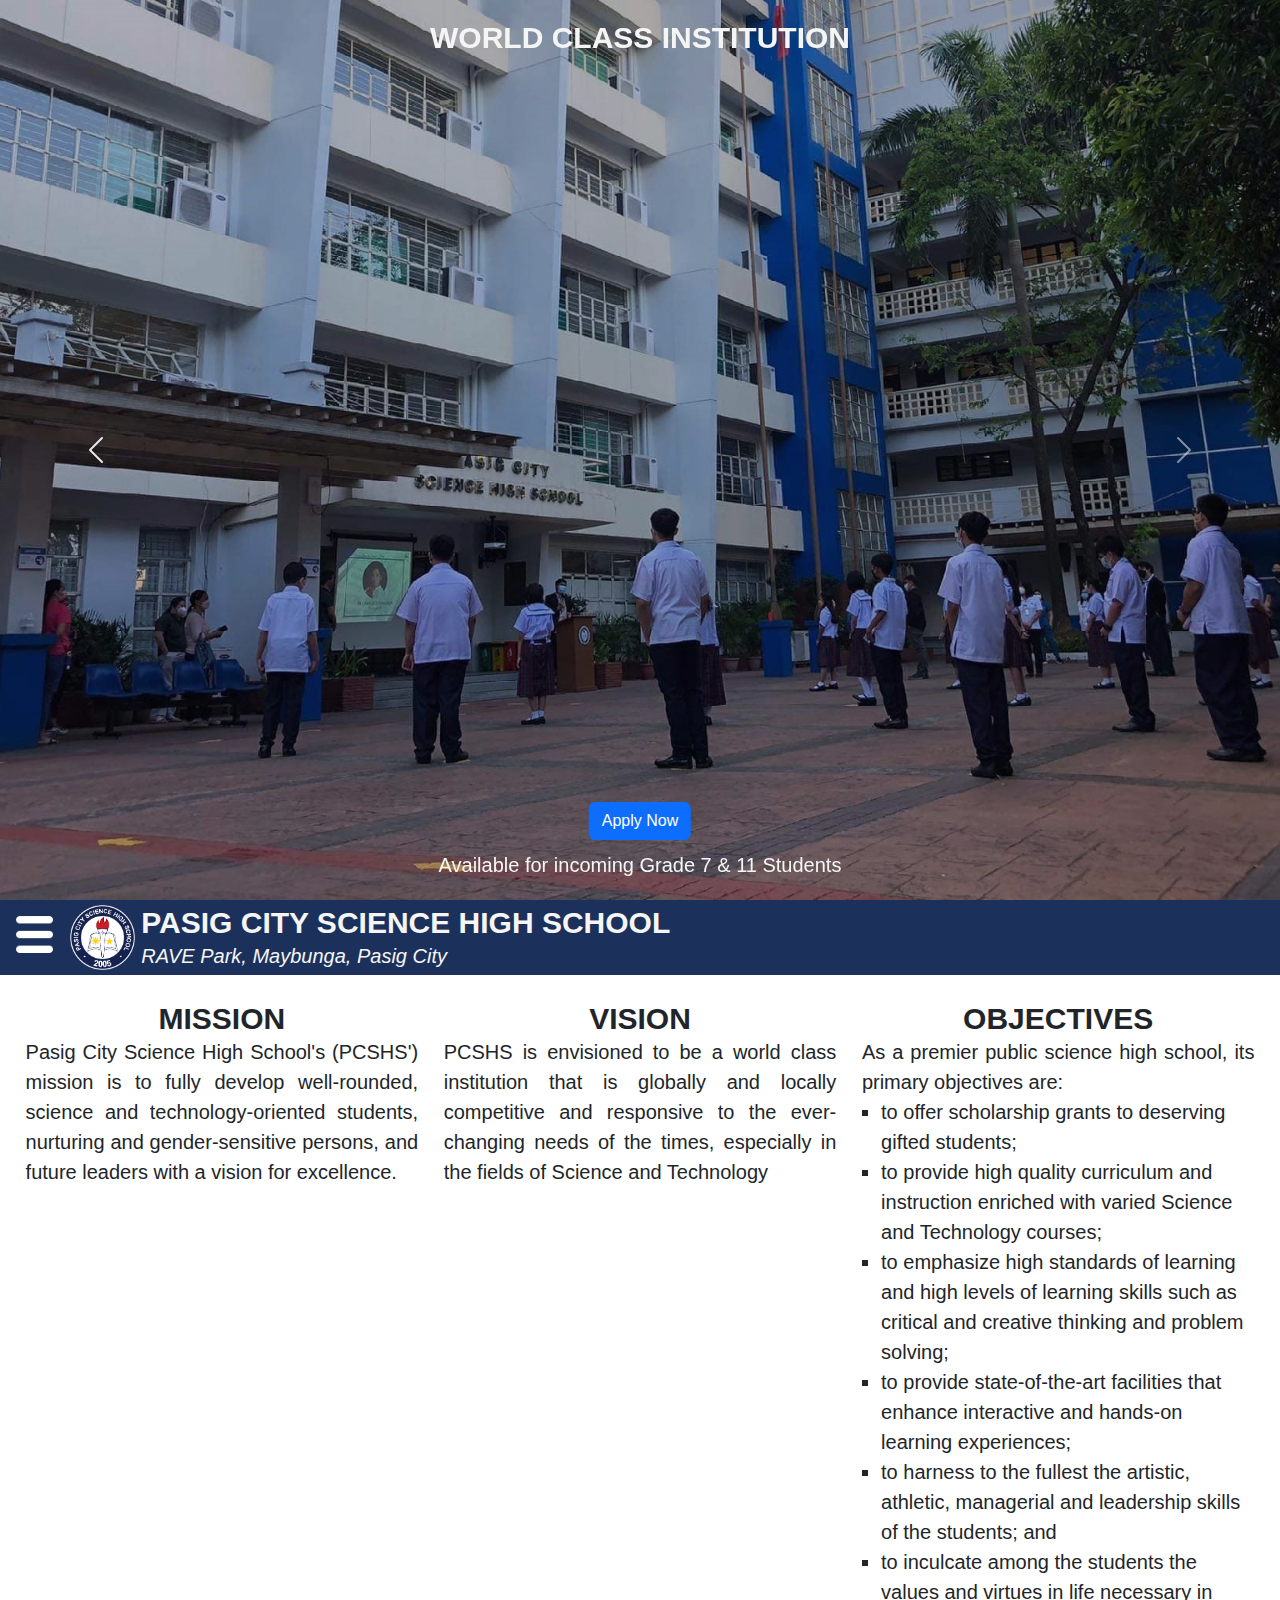
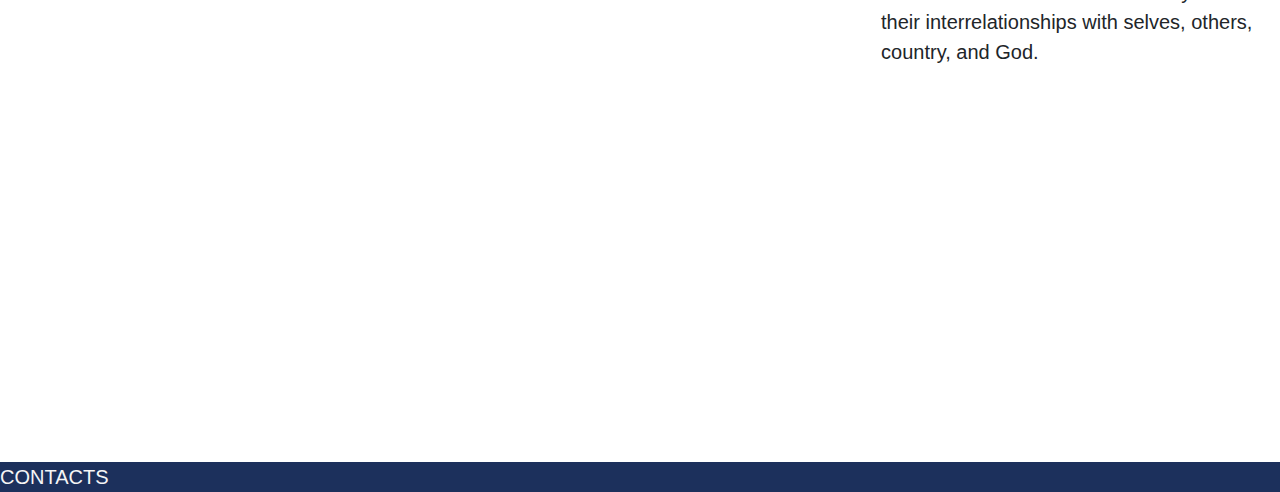
==== index.html @ ee16d83d "changed to fixed font size" ====
<!DOCTYPE html>
<html>

<head>
    <title>PCSHS Web</title>
    <link rel="icon" type="icon" href="images/logo_icon.ico">
</head>
<link rel="stylesheet" href="css/bootstrap.min.css">
<link rel="stylesheet" href="css/style.css">
<link rel="stylesheet" href="css/scrollbar.css">
<body>
    
    <!-- Bootstrap Carousel -->
    <div class="carousel-container">
        <div id="carouselExampleIndicators" class="carousel slide" data-bs-ride="carousel">
            <div class="carousel-inner">
                <div class="carousel-item active">
                    <img src="images/carousel-1.jpg" alt="...">
                </div>
                <div class="carousel-item">
                    <img src="images/carousel-2.jpg" alt="...">
                </div>
                <div class="carousel-item">
                    <img src="images/sample.jpg" alt="...">
                </div>
            </div>
            <button class="carousel-control-prev" type="button" data-bs-target="#carouselExampleIndicators"
                data-bs-slide="prev">
                <span class="carousel-control-prev-icon" aria-hidden="true"></span>
                <span class="visually-hidden">Previous</span>
            </button>
            <button class="carousel-control-next" type="button" data-bs-target="#carouselExampleIndicators"
                data-bs-slide="next">
                <span class="carousel-control-next-icon" aria-hidden="true"></span>
                <span class="visually-hidden">Next</span>
            </button>
        </div>
        <button class="btn btn-primary" id="apply">Apply Now</button>
        <p>
            Available for incoming Grade 7 & 11 Students
        </p>
        <h1>
            WORLD CLASS INSTITUTION
        </h1>
    </div>
    <nav>
        <header>
            <img class="menu" onclick="showItems()" src="images/menubar.png">
            </div>
                <div class="menuitems" id="menuitems" style="left: -10vw;">
                    <ol>
                        <li><a href="#home">HOME</a></li>
                        <li><a href="#mission">ABOUT US</a></li>
                        <li><a href="#library">E-LIBRARY</a></li>
                        <li><a href="#event">EVENTS</a></li>
                        <li><a href="#admission">ADMISSION</a></li>
                        <li><a href="#contact">CONTACT US</a></li>
                    </ol>
                </div>
            <a href=""><img class="logo" src="images/logo.png"></a>
            <div class="school-info">
                <h1>PASIG CITY SCIENCE HIGH SCHOOL</h1>
                <p>RAVE Park, Maybunga, Pasig City</p>
            </div>
        </header>
    </nav>
    <main id="home">
        <section id="mission">
            <div>
                <h1>MISSION</h1>
                <p>Pasig City Science High School's (PCSHS') mission is to fully develop well-rounded, science and technology-oriented students, nurturing and gender-sensitive persons, and future leaders with a vision for excellence.</p>
            </div>
            <div>
                <h1>VISION</h1>
                <p>PCSHS is envisioned to be a world class institution that is globally and locally competitive and responsive to the ever-changing needs of the times, especially in the fields of Science and Technology</p>
            </div>
            <div>
                <h1>OBJECTIVES</h1>
                <p>As a premier public science high school, its primary objectives are:</p>
                <ol>
                    <li>to offer scholarship grants to deserving gifted students;</li>
                    <li>to provide high quality curriculum and instruction enriched with varied Science and Technology courses;</li>
                    <li>to emphasize high standards of learning and high levels of learning skills such as critical and creative thinking and problem solving;</li>
                    <li>to provide state-of-the-art facilities that enhance interactive and hands-on learning experiences;</li>
                    <li>to harness to the fullest the artistic, athletic, managerial and leadership skills of the students; and</li>
                    <li>to inculcate among the students the values and virtues in life necessary in their interrelationships with selves, others, country, and God.</li>
                </ol>
            </div>
        </section>
        <section id="library">
            <p></p><br><br><br><br><br><br><br><br><br><br><br><br><br>
        </section>
        <section id="event">

        </section>
        <section id="admission">

        </section>
    </main>
    <footer id="contact">
        CONTACTS
    </footer>
</body>
<script src="js/bootstrap.bundle.min.js"></script>
<script>
    menuitems = document.getElementById("menuitems");
    var menuhide = true;
    function showItems() {
        menuhide = !menuhide;
        if (menuhide) menuitems.style = "left: -10vw;";
        else menuitems.style = "left: 0;";
    }
</script>

</html>
---- css/style.css ----
body {
    position: relative;
    margin: 0;
    padding: 0;
    padding-bottom: 10px;
    font-family: Verdana, Geneva, Tahoma, sans-serif;
    background-color: white;
    font-size: 20px;
}
h1 {
    margin: 0;
    padding: 0;
    font-size: 30px;
    font-weight: bold;
}
p {
    margin: 0;
    padding: 0;
}
ol{
    margin: 0;
    padding: 0;
}
li {
    margin: 0;
    padding: 0;
}
a {
    text-decoration: none;
    color: inherit;
}
.btn {

}
nav {
    position: sticky;
    top: 0;
}
header {
    background-color: #1C305C;
    height: 75px;
    width: 100%;
    padding: 5px;
    display: flex;
    flex-direction: row;
    position: relative;
    z-index: 99;
    align-items: flex-start;
    justify-content: flex-start;
}
header a { height: 100%; }
.logo {
    object-fit: cover;
    aspect-ratio: 1/1;
    height: 100%;
    margin-left: 0.5vw;
}
.school-info{
    display: flex;
    flex-direction: column;
    align-items: flex-start;
    justify-content: center;
    height: 100%;
    margin-left: 0.5vw;
}.school-info h1 {
    color: whitesmoke;
    font-size: 30px;
    font-weight: bold;
} 
.school-info p{
    color: whitesmoke;
    font-size: 20px;
    font-style: italic;
} 

.menu {
    aspect-ratio: 1/1;
    height: 90%;
    object-fit: cover;
    cursor: pointer;
}
.menuitems {
    position: absolute;
    top: 100%;
    width: 10vw;
    background-color: rgb(245, 222, 179);
    transition: all ease-out 0.5s;
}
.menuitems ol {
    text-align: center;
    border: solid 1px rgba(0,0,0,0.1);
}
.menuitems ol li {
    font-size: 1vw;
    list-style-type: none;
}
.menuitems ol li a:hover {
    background-color: rgba(255, 255, 255, 0.5);
}
.menuitems ol li a {
    display: inline-block;
    padding: 1vw;
    width: 100%;
    box-sizing: border-box;
    transition: all 0.25s ease-in-out;
}
.menuitems li + li {
    border-top: solid 1px black;
}
.carousel, .carousel-inner, .carousel-item {
    width: 100%;
    height: 100vh;
}
.carousel-item img {
    object-fit: cover;
    object-position: center;
    height: 100%;
    width: 100%;
}
.carousel-container {
    background-color: rgba(0, 0, 0, 0.95);
    position: relative;
}
#apply {
    position: absolute;
    bottom: 60px;
    left: 50%;
    transform: translateX(-50%);
}
.carousel-container p {
    position: absolute;
    bottom: 20px;
    color: whitesmoke;
    text-align: center;
    width: 100%;
}
.carousel-container H1 {
    position: absolute;
    top: 20px;
    color: whitesmoke;
    text-align: center;
    width: 100%;
}
.carousel-container img {
    opacity: 0.75;
}
#mission {
    display: flex;
    flex-direction: row;
    gap: 2vw;
    padding: 2vw;
}
#mission div {
    min-width: 0;
    flex: 1;
}
#mission p {
    text-align: justify;
    word-wrap: break-word;
}
#mission h1 {
    text-align: center;
    font-weight: bold;
}
#mission li {
    list-style: square;
    word-wrap: break-word;
    margin-left: 1.5vw;
}

#library, #event, #admission {
    text-align: center;
}

footer {
    position: absolute;
    bottom: 0;
    background-color: #1C305C;
    width: 100%;
    color: whitesmoke;
}
/* section {
    border: solid 1px black;
} */
---- css/scrollbar.css ----
/* COPIED FROM STACKOVERFLOW */
/* MODIFIED COLORS TO FIT DESIGN */

/* width */
::-webkit-scrollbar {
    width: 5px;
}

/* Track */
::-webkit-scrollbar-track {
    background: white;
}

/* Handle */
::-webkit-scrollbar-thumb {
    background: #333;
    border-radius: 3px;
}

/* Handle on hover */
::-webkit-scrollbar-thumb:hover {
    background: #222;
}
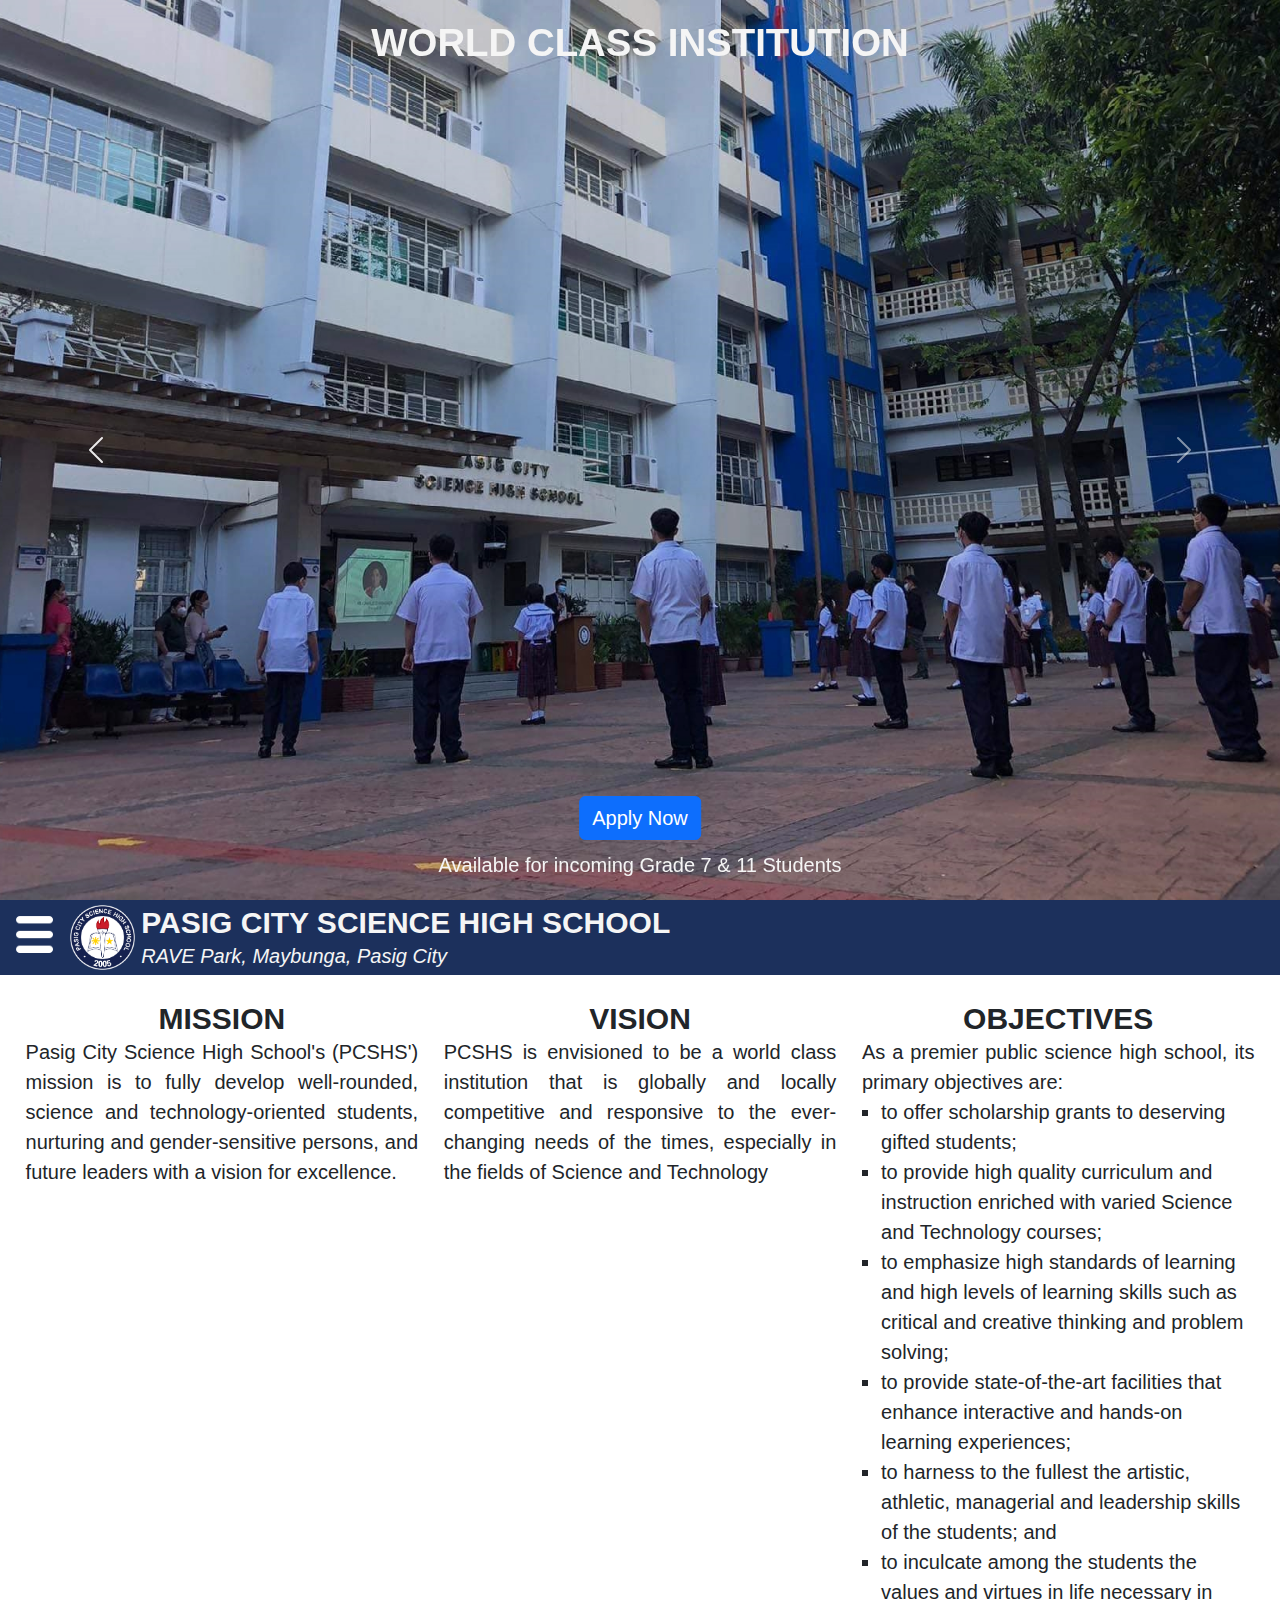
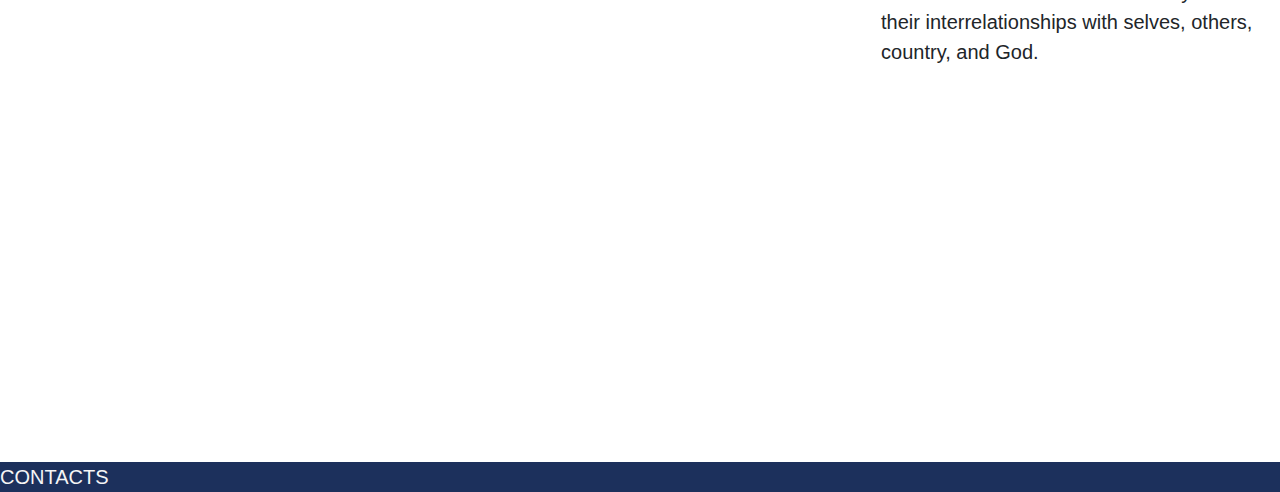
==== commit be18ff9c: "carousel changes" ====
--- a/index.html
+++ b/index.html
@@ -12,7 +12,7 @@
     
     <!-- Bootstrap Carousel -->
     <div class="carousel-container">
-        <div id="carouselExampleIndicators" class="carousel slide" data-bs-ride="carousel">
+        <div id="carouselExampleIndicators" class="carousel slide carousel-fade" data-bs-ride="carousel">
             <div class="carousel-inner">
                 <div class="carousel-item active">
                     <img src="images/carousel-1.jpg" alt="...">
@@ -47,7 +47,7 @@
         <header>
             <img class="menu" onclick="showItems()" src="images/menubar.png">
             </div>
-                <div class="menuitems" id="menuitems" style="left: -10vw;">
+                <div class="menuitems" id="menuitems" style="left: -192px;">
                     <ol>
                         <li><a href="#home">HOME</a></li>
                         <li><a href="#mission">ABOUT US</a></li>
@@ -107,7 +107,7 @@
     var menuhide = true;
     function showItems() {
         menuhide = !menuhide;
-        if (menuhide) menuitems.style = "left: -10vw;";
+        if (menuhide) menuitems.style = "left: -192px;";
         else menuitems.style = "left: 0;";
     }
 </script>
--- a/css/style.css
+++ b/css/style.css
@@ -1,4 +1,3 @@
-
 body {
     position: relative;
     margin: 0;
@@ -31,7 +30,7 @@
     color: inherit;
 }
 .btn {
-
+    font-size: 20px;
 }
 nav {
     position: sticky;
@@ -83,7 +82,7 @@
 .menuitems {
     position: absolute;
     top: 100%;
-    width: 10vw;
+    width: 192px;
     background-color: rgb(245, 222, 179);
     transition: all ease-out 0.5s;
 }
@@ -91,14 +90,14 @@
     text-align: center;
     border: solid 1px rgba(0,0,0,0.1);
 }
-.menuitems ol li {
-    font-size: 1vw;
+.menuitems li {
+    font-size: 20px;
     list-style-type: none;
 }
-.menuitems ol li a:hover {
+.menuitems a:hover {
     background-color: rgba(255, 255, 255, 0.5);
 }
-.menuitems ol li a {
+.menuitems a {
     display: inline-block;
     padding: 1vw;
     width: 100%;
@@ -112,6 +111,9 @@
     width: 100%;
     height: 100vh;
 }
+.carousel-inner {
+    opacity: 0.9;
+}
 .carousel-item img {
     object-fit: cover;
     object-position: center;
@@ -122,11 +124,12 @@
     background-color: rgba(0, 0, 0, 0.95);
     position: relative;
 }
-#apply {
+#apply { /* BUTTON */
     position: absolute;
     bottom: 60px;
     left: 50%;
     transform: translateX(-50%);
+    z-index: 5
 }
 .carousel-container p {
     position: absolute;
@@ -134,6 +137,7 @@
     color: whitesmoke;
     text-align: center;
     width: 100%;
+    z-index: 5;
 }
 .carousel-container H1 {
     position: absolute;
@@ -141,9 +145,9 @@
     color: whitesmoke;
     text-align: center;
     width: 100%;
-}
-.carousel-container img {
-    opacity: 0.75;
+    z-index: 5;
+    font-size: max(30px, 3vw);
+    
 }
 #mission {
     display: flex;
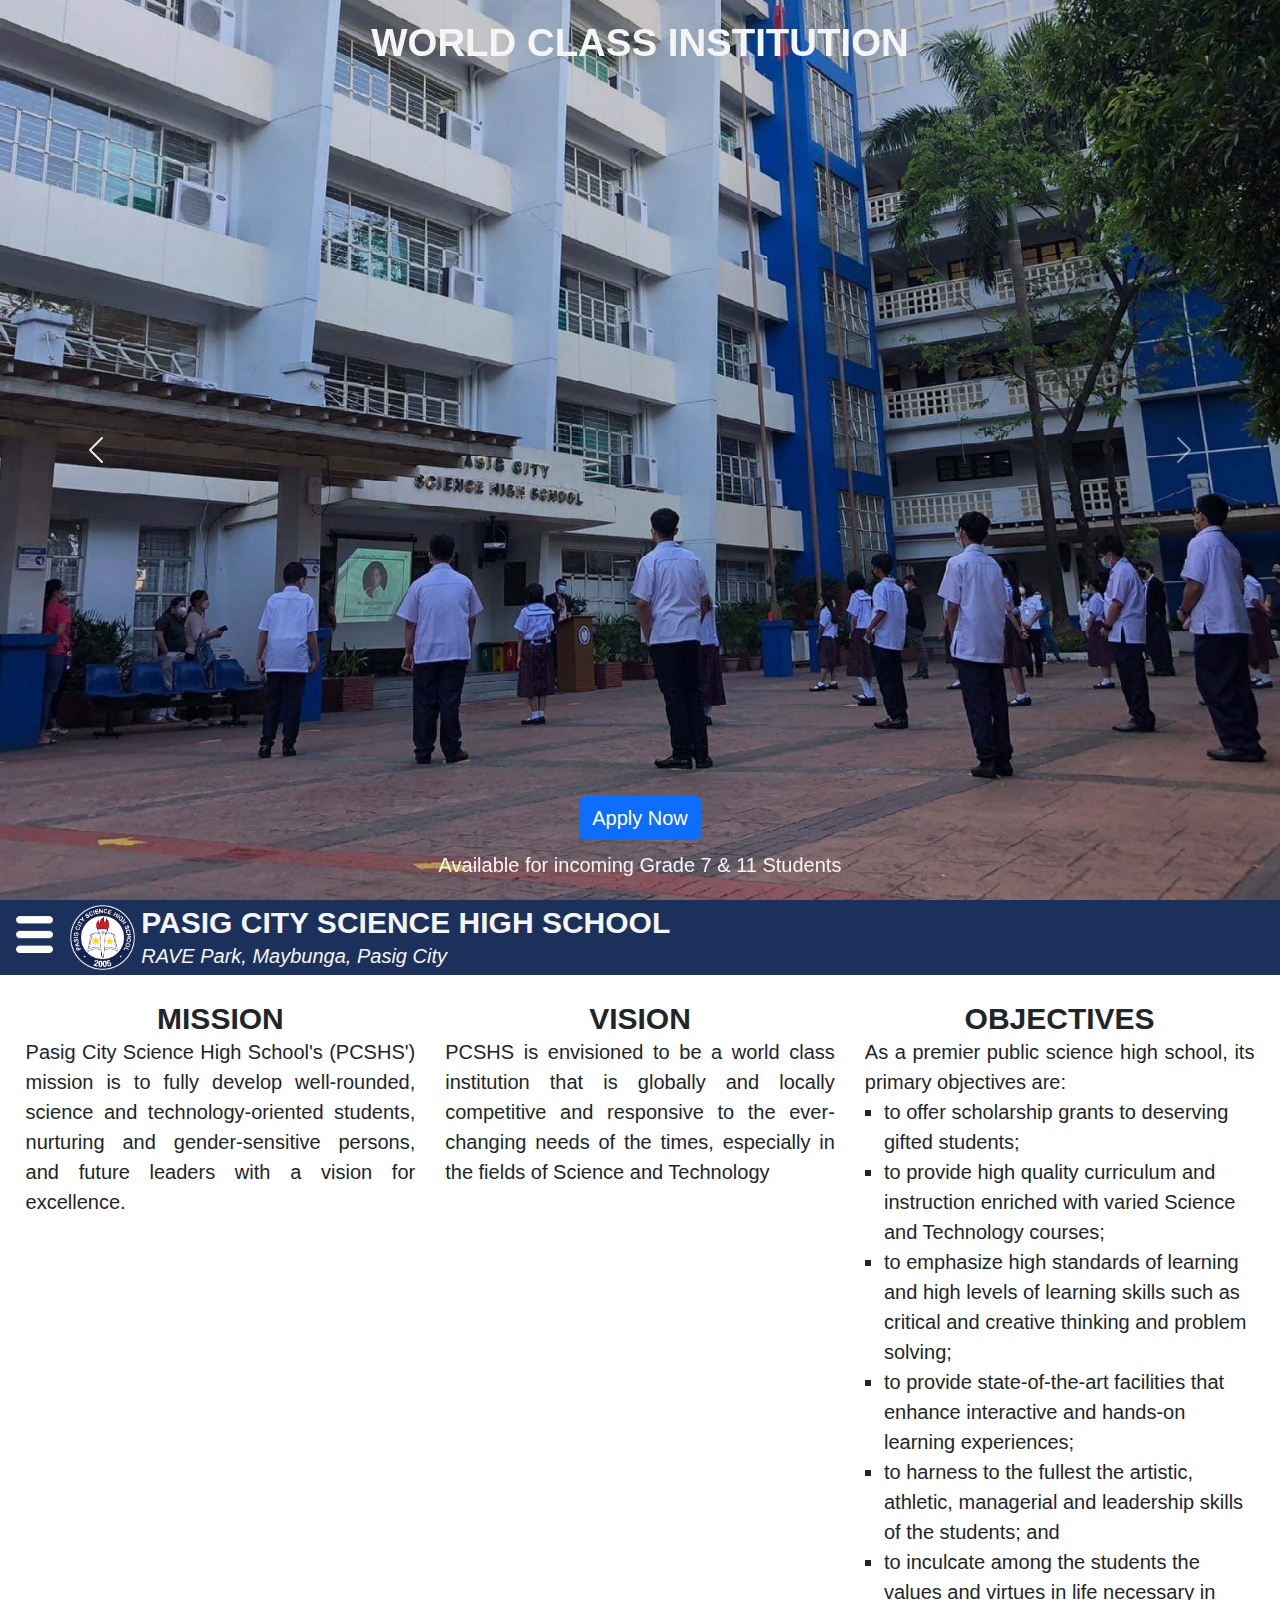
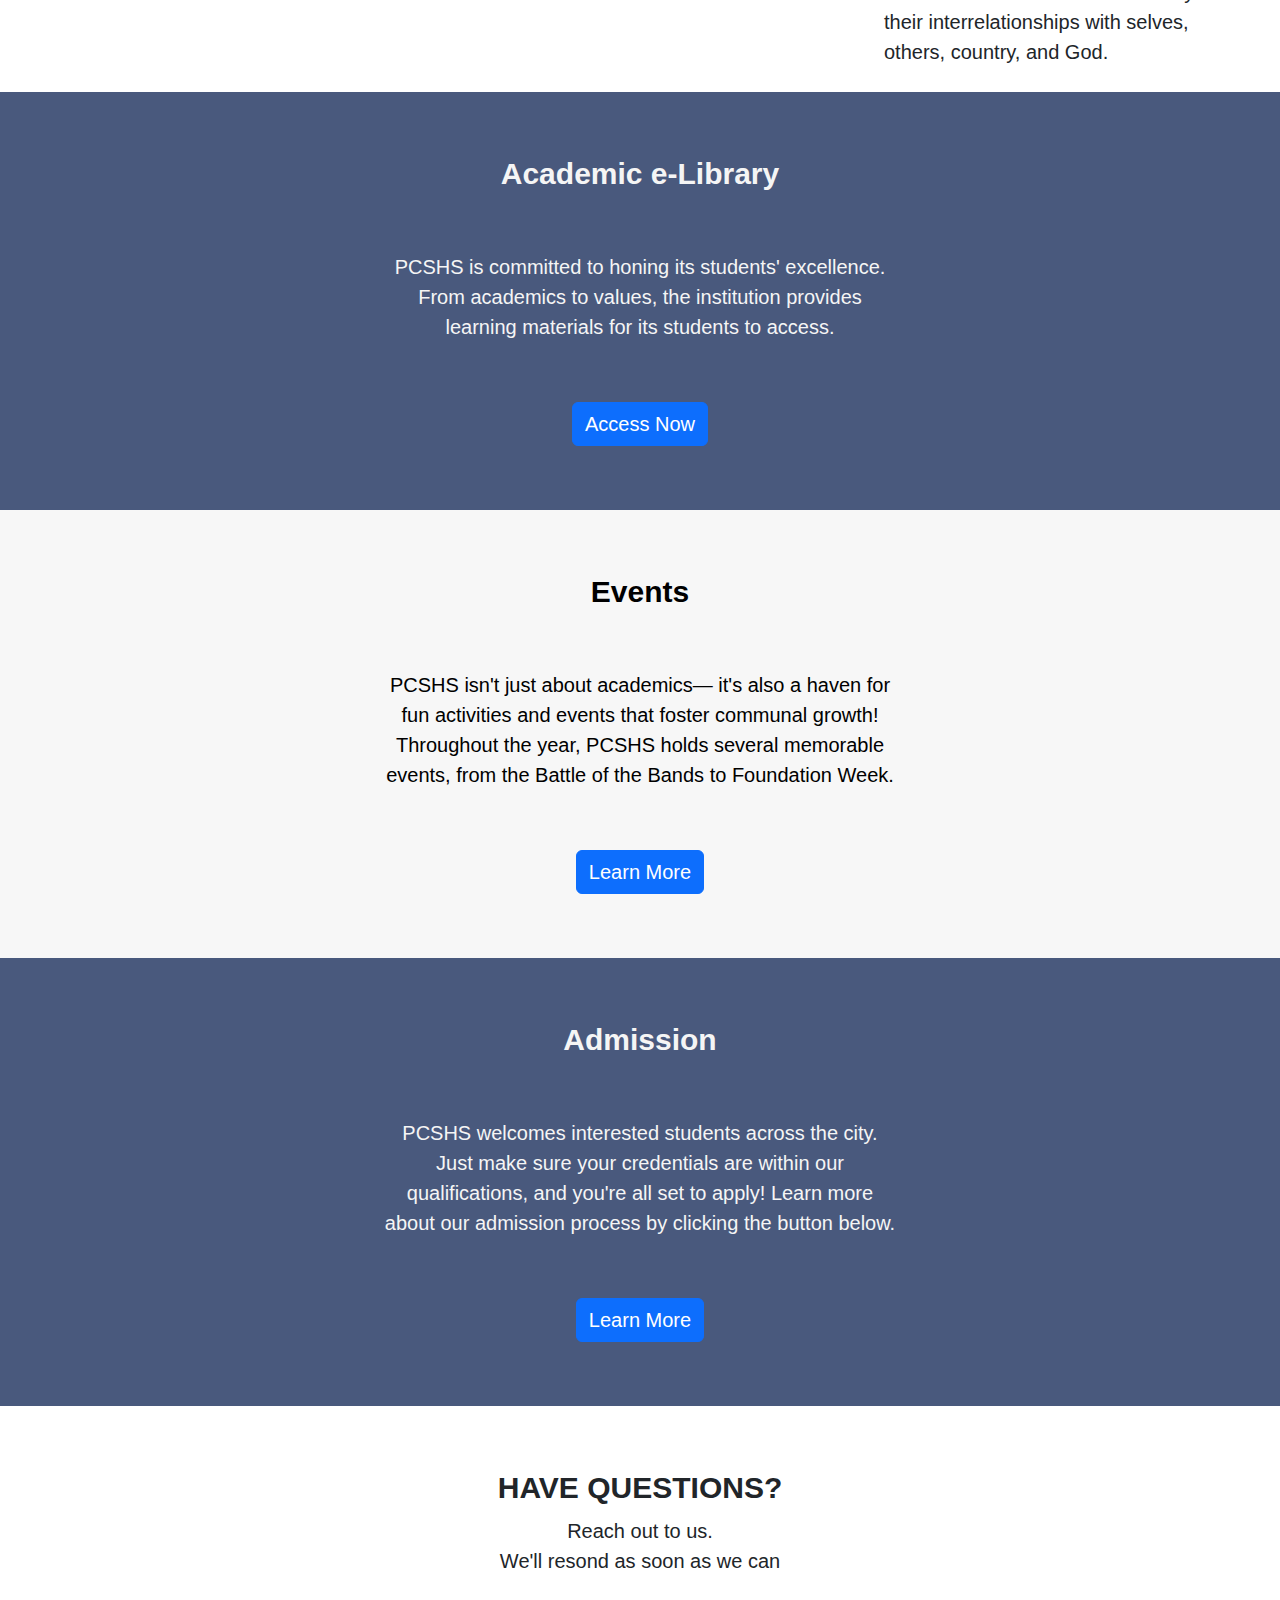
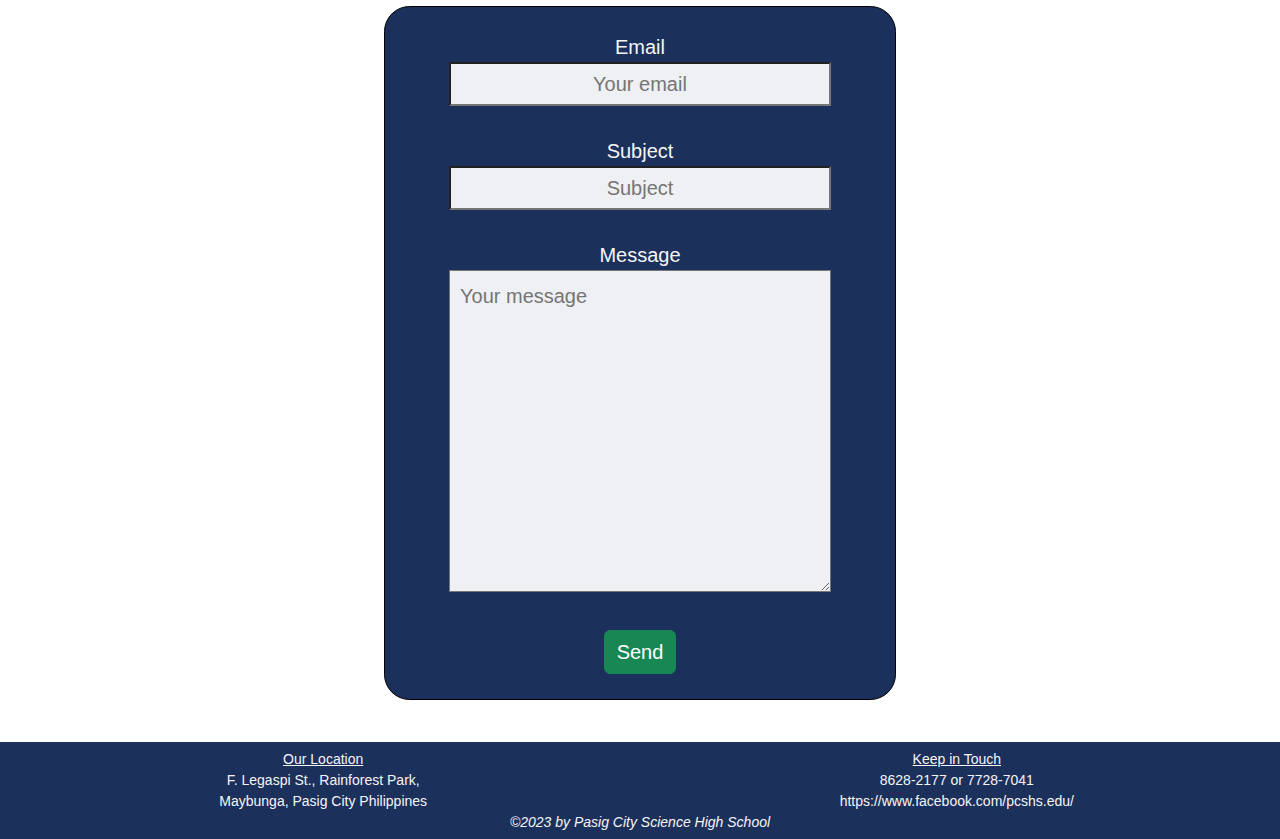
==== commit 72d207f5: "homepage partially done" ====
--- a/index.html
+++ b/index.html
@@ -62,43 +62,115 @@
                 <h1>PASIG CITY SCIENCE HIGH SCHOOL</h1>
                 <p>RAVE Park, Maybunga, Pasig City</p>
             </div>
+            <div>
+                <p>
+                    
+                </p>
+            </div>
         </header>
     </nav>
     <main id="home">
         <section id="mission">
-            <div>
-                <h1>MISSION</h1>
-                <p>Pasig City Science High School's (PCSHS') mission is to fully develop well-rounded, science and technology-oriented students, nurturing and gender-sensitive persons, and future leaders with a vision for excellence.</p>
-            </div>
-            <div>
-                <h1>VISION</h1>
-                <p>PCSHS is envisioned to be a world class institution that is globally and locally competitive and responsive to the ever-changing needs of the times, especially in the fields of Science and Technology</p>
-            </div>
-            <div>
-                <h1>OBJECTIVES</h1>
-                <p>As a premier public science high school, its primary objectives are:</p>
-                <ol>
-                    <li>to offer scholarship grants to deserving gifted students;</li>
-                    <li>to provide high quality curriculum and instruction enriched with varied Science and Technology courses;</li>
-                    <li>to emphasize high standards of learning and high levels of learning skills such as critical and creative thinking and problem solving;</li>
-                    <li>to provide state-of-the-art facilities that enhance interactive and hands-on learning experiences;</li>
-                    <li>to harness to the fullest the artistic, athletic, managerial and leadership skills of the students; and</li>
-                    <li>to inculcate among the students the values and virtues in life necessary in their interrelationships with selves, others, country, and God.</li>
-                </ol>
+            <div id="mission-info">
+                <div>
+                    <h1>MISSION</h1>
+                    <p>Pasig City Science High School's (PCSHS') mission is to fully develop well-rounded, science and technology-oriented students, nurturing and gender-sensitive persons, and future leaders with a vision for excellence.</p>
+                </div>
+                <div>
+                    <h1>VISION</h1>
+                    <p>PCSHS is envisioned to be a world class institution that is globally and locally competitive and responsive to the ever-changing needs of the times, especially in the fields of Science and Technology</p>
+                </div>
+                <div>
+                    <h1>OBJECTIVES</h1>
+                    <p>As a premier public science high school, its primary objectives are:</p>
+                    <ol>
+                        <li>to offer scholarship grants to deserving gifted students;</li>
+                        <li>to provide high quality curriculum and instruction enriched with varied Science and Technology courses;</li>
+                        <li>to emphasize high standards of learning and high levels of learning skills such as critical and creative thinking and problem solving;</li>
+                        <li>to provide state-of-the-art facilities that enhance interactive and hands-on learning experiences;</li>
+                        <li>to harness to the fullest the artistic, athletic, managerial and leadership skills of the students; and</li>
+                        <li>to inculcate among the students the values and virtues in life necessary in their interrelationships with selves, others, country, and God.</li>
+                    </ol>
+                </div>
             </div>
         </section>
         <section id="library">
-            <p></p><br><br><br><br><br><br><br><br><br><br><br><br><br>
+            <div>
+                <h1>
+                    Academic e-Library
+                </h1>
+                <br><br>
+                <p>
+                    PCSHS is committed to honing its students' excellence. From academics to values, the institution provides learning materials for its students to access.
+                </p>
+                <br><br>
+                <a><button class="btn btn-primary">Access Now</button></a>
+            </div>
         </section>
         <section id="event">
-
+            <div>
+                <h1>
+                    Events
+                </h1>
+                <br><br>
+                <p>
+                    PCSHS isn't just about academics— it's also a haven for fun activities and events that foster communal growth! Throughout the year, PCSHS holds several memorable events, from the Battle of the Bands to Foundation Week.
+                </p>
+                <br><br>
+                <a><button class="btn btn-primary">Learn More</button></a>
+            </div>
         </section>
         <section id="admission">
-
+            <div>
+                <h1>
+                    Admission
+                </h1>
+                <br><br>
+                <p>
+                    PCSHS welcomes interested students across the city. Just make sure your credentials are within our qualifications, and you're all set to apply! Learn more about our admission process by clicking the button below.
+                </p>
+                <br><br>
+                <a><button class="btn btn-primary">Learn More</button></a>
+            </div>
+        </section>
+        <section id="contact">
+            <div>
+                <h1 style="margin-bottom: 10px;">
+                    HAVE QUESTIONS?
+                </h1>
+                <p>
+                    Reach out to us.<br>We'll resond as soon as we can
+                </p>
+                <br>
+                <form>
+                    <label for="email">Email</label><br>
+                    <input type="text" name="email" id="email" placeholder="Your email"><br><br>
+                    <label for="subject">Subject</label><br>
+                    <input type="text" name="subject" id="subject" placeholder="Subject"><br><br>
+                    <label for="message">Message</label><br>
+                    <textarea name="message" placeholder="Your message" rows="10"></textarea><br><br>
+                    <button class="btn btn-success">Send</button>
+                </form>
+            </div>
         </section>
     </main>
-    <footer id="contact">
-        CONTACTS
+    <footer>
+        <div>
+            <p>
+                <u>Our Location</u><br>
+                F. Legaspi St., Rainforest Park,<br>Maybunga, Pasig City Philippines
+            </p>
+        </div>
+        <div>
+            <p>
+                <u>Keep in Touch</u><br>
+                8628-2177 or 7728-7041<br>
+                https://www.facebook.com/pcshs.edu/
+            </p>
+        </div>
+        <div>
+            <p><i>©2023 by Pasig City Science High School</i></p>
+        </div>
     </footer>
 </body>
 <script src="js/bootstrap.bundle.min.js"></script>
--- a/css/style.css
+++ b/css/style.css
@@ -2,7 +2,7 @@
     position: relative;
     margin: 0;
     padding: 0;
-    padding-bottom: 10px;
+    padding-bottom: 75px;
     font-family: Verdana, Geneva, Tahoma, sans-serif;
     background-color: white;
     font-size: 20px;
@@ -44,9 +44,7 @@
     display: flex;
     flex-direction: row;
     position: relative;
-    z-index: 99;
-    align-items: flex-start;
-    justify-content: flex-start;
+    z-index: 99; /* Stay on top */
 }
 header a { height: 100%; }
 .logo {
@@ -150,39 +148,124 @@
     
 }
 #mission {
+    background-image: url(../images/logo.png);
+    background-size: contain;
+    background-position: center;
+    background-attachment: fixed;
+    background-repeat: no-repeat;
+}
+#mission-info {
     display: flex;
     flex-direction: row;
-    gap: 2vw;
+    gap: 30px;
     padding: 2vw;
-}
-#mission div {
+    background-color: rgba(255,255,255,0.92);
+}
+#mission-info div {
     min-width: 0;
     flex: 1;
 }
-#mission p {
+#mission-info p {
     text-align: justify;
     word-wrap: break-word;
 }
-#mission h1 {
+#mission-info h1 {
     text-align: center;
     font-weight: bold;
 }
-#mission li {
+#mission-info li {
     list-style: square;
     word-wrap: break-word;
     margin-left: 1.5vw;
 }
 
+#library {
+    background-image: url(../images/library.jpg);
+}
+#event {
+    background-image: url(../images/event.jpg);
+}
+#admission {
+    background-image: url(../images/admission.jpg);
+}
 #library, #event, #admission {
     text-align: center;
+    color: whitesmoke;
+    /* margin-bottom: 20px; */
+    background-position: center;
+    background-size: cover;
+    background-attachment: fixed;
+}
+#event {
+    color: black;
+}
+#library div, #admission div {
+    padding: 5vw 30vw;
+    background-color: rgba(28, 48, 92, 0.8);
+}
+#event div {
+    padding: 5vw 30vw;
+    background-color: rgba(245, 245, 245, 0.8);
 }
 
+#contact {
+    text-align: center;
+    background-image: url(../images/logo.png);
+    background-size: cover;
+    background-position: center;
+    background-attachment: fixed;
+    background-repeat: no-repeat;
+}
+#contact div {
+    padding: 5vw 30vw;
+    background-color: rgba(255,255,255,0.93);
+}
+form {
+    padding: 25px 5vw;
+    border: solid 1px black;
+    border-radius: 2vw;
+    background-color: rgba(28, 48, 92, 1);
+}
+form input {
+    width: 100%;
+    text-align: center;
+    background-color: rgba(255, 255, 255, 0.93);
+    padding: 5px;
+}
+form textarea {
+    width: 100%;
+    background-color: rgba(255, 255, 255, 0.93);
+    padding: 10px;
+}
+form label {
+    color: whitesmoke;
+}
+#form-user {
+    width: 100%;
+    /* display: flex;
+    flex-direction: row; */
+}
 footer {
     position: absolute;
     bottom: 0;
-    background-color: #1C305C;
-    width: 100%;
-    color: whitesmoke;
+    padding: .5vw;
+    background-color: #1c305c;
+    width: 100%;
+    color: whitesmoke;
+    font-size: 14px;
+    display: flex;
+    flex-wrap: wrap;
+}
+footer div {
+    flex: 1;
+    height: 100%;
+}
+footer div:last-child {
+    flex: 1 1 90%;
+}
+footer p {
+    text-align: center;
+    word-wrap: normal;
 }
 /* section {
     border: solid 1px black;
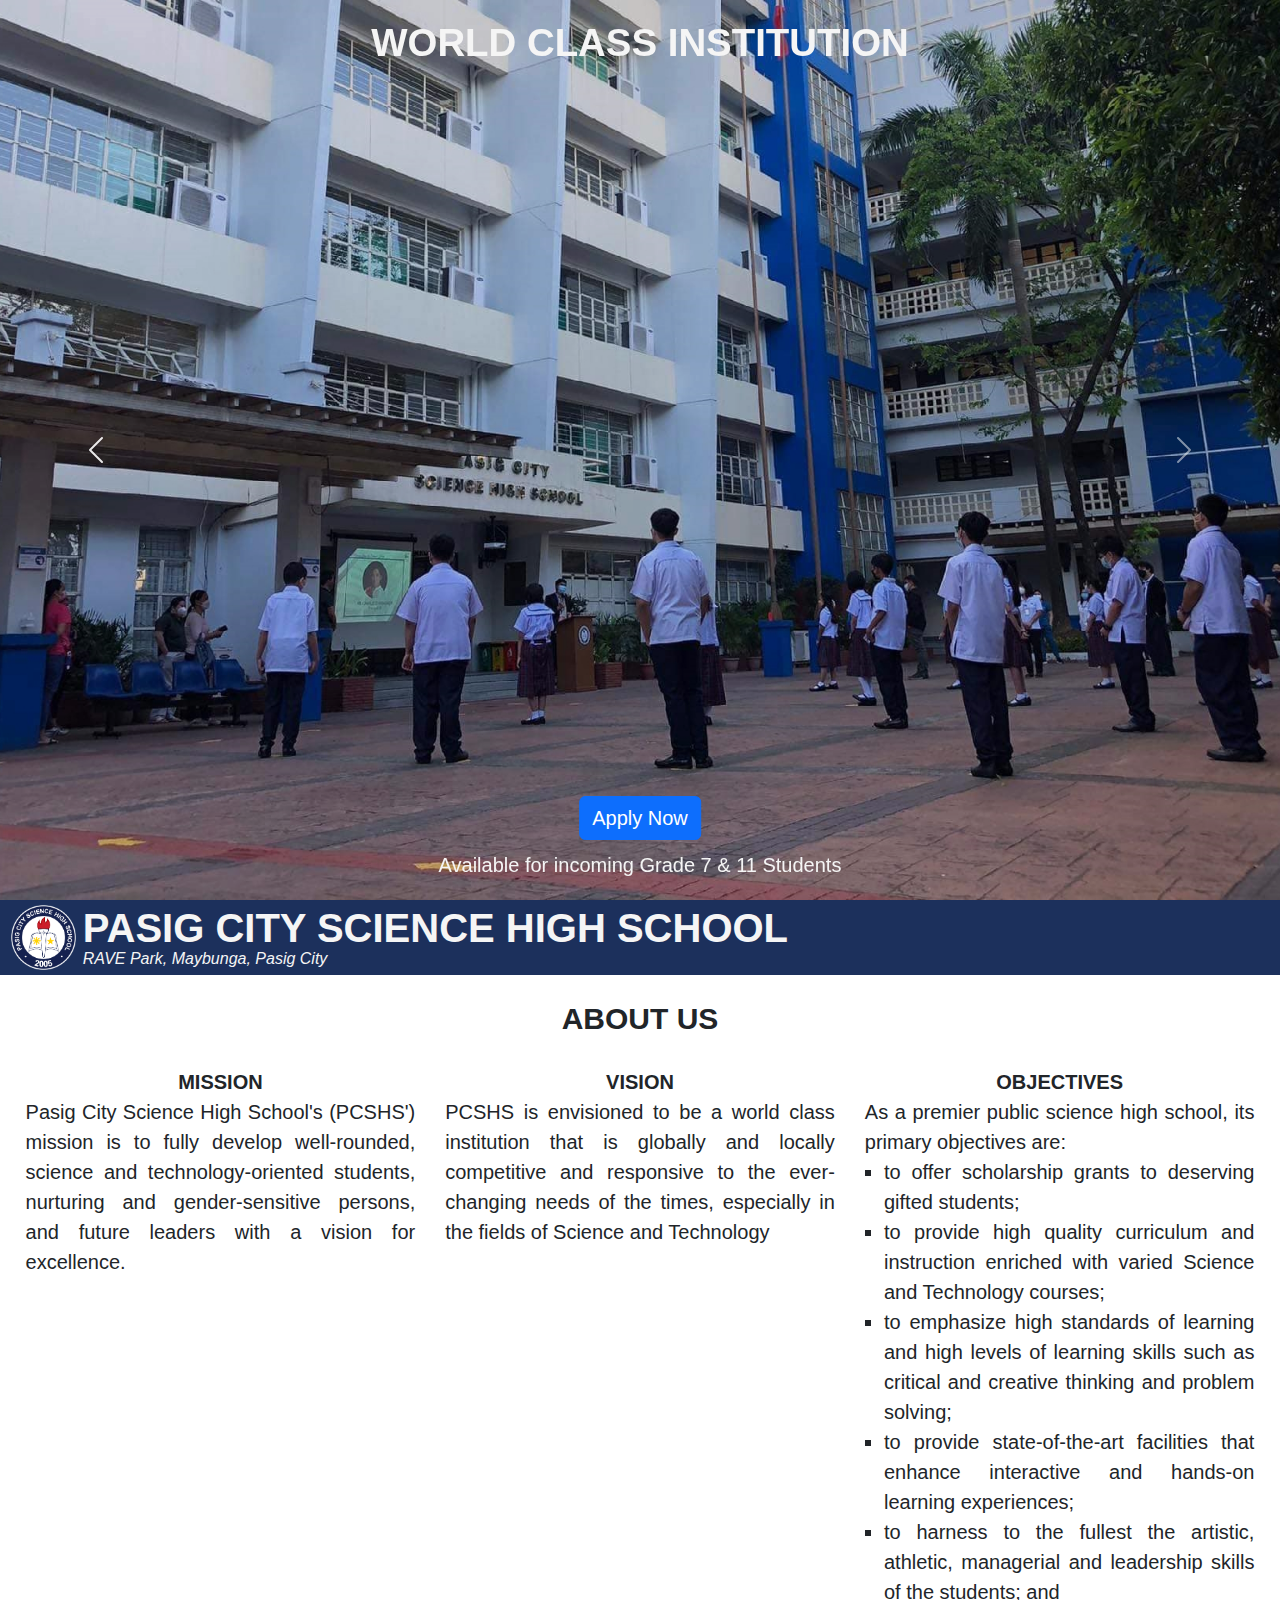
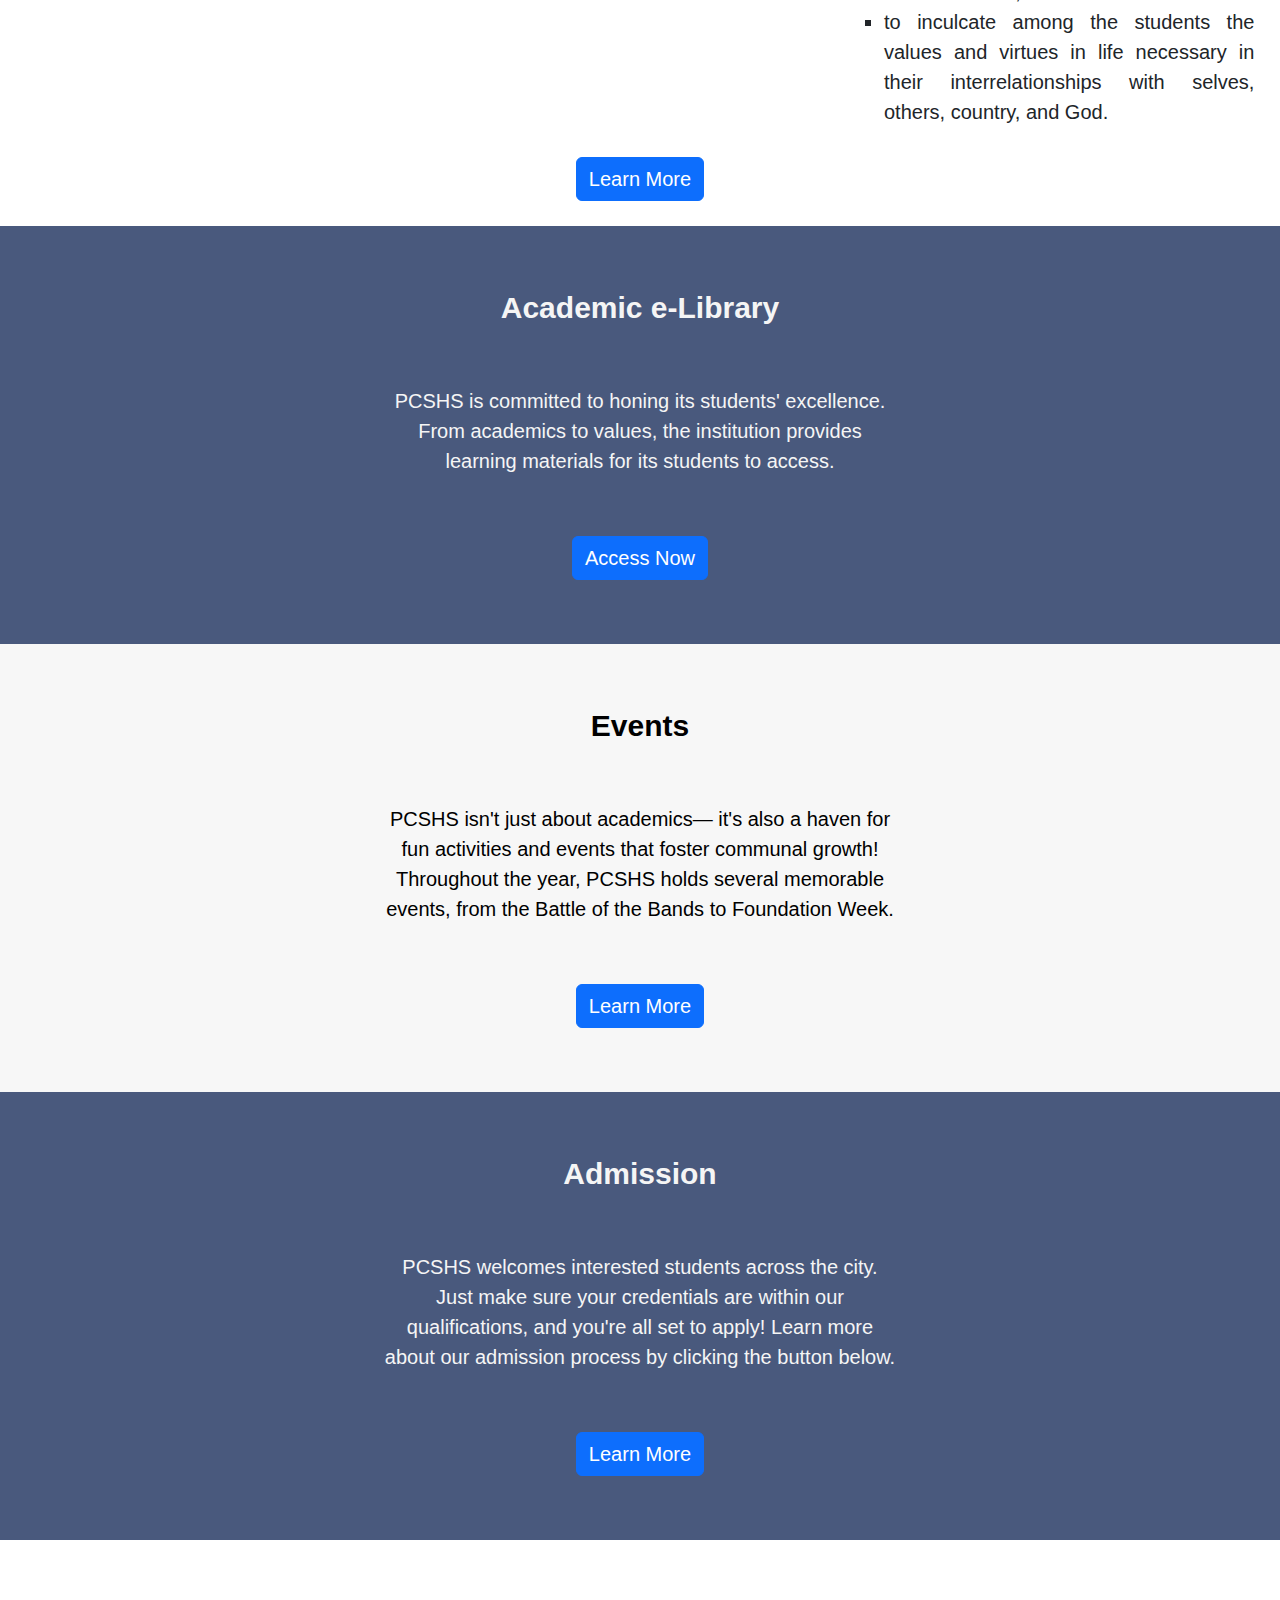
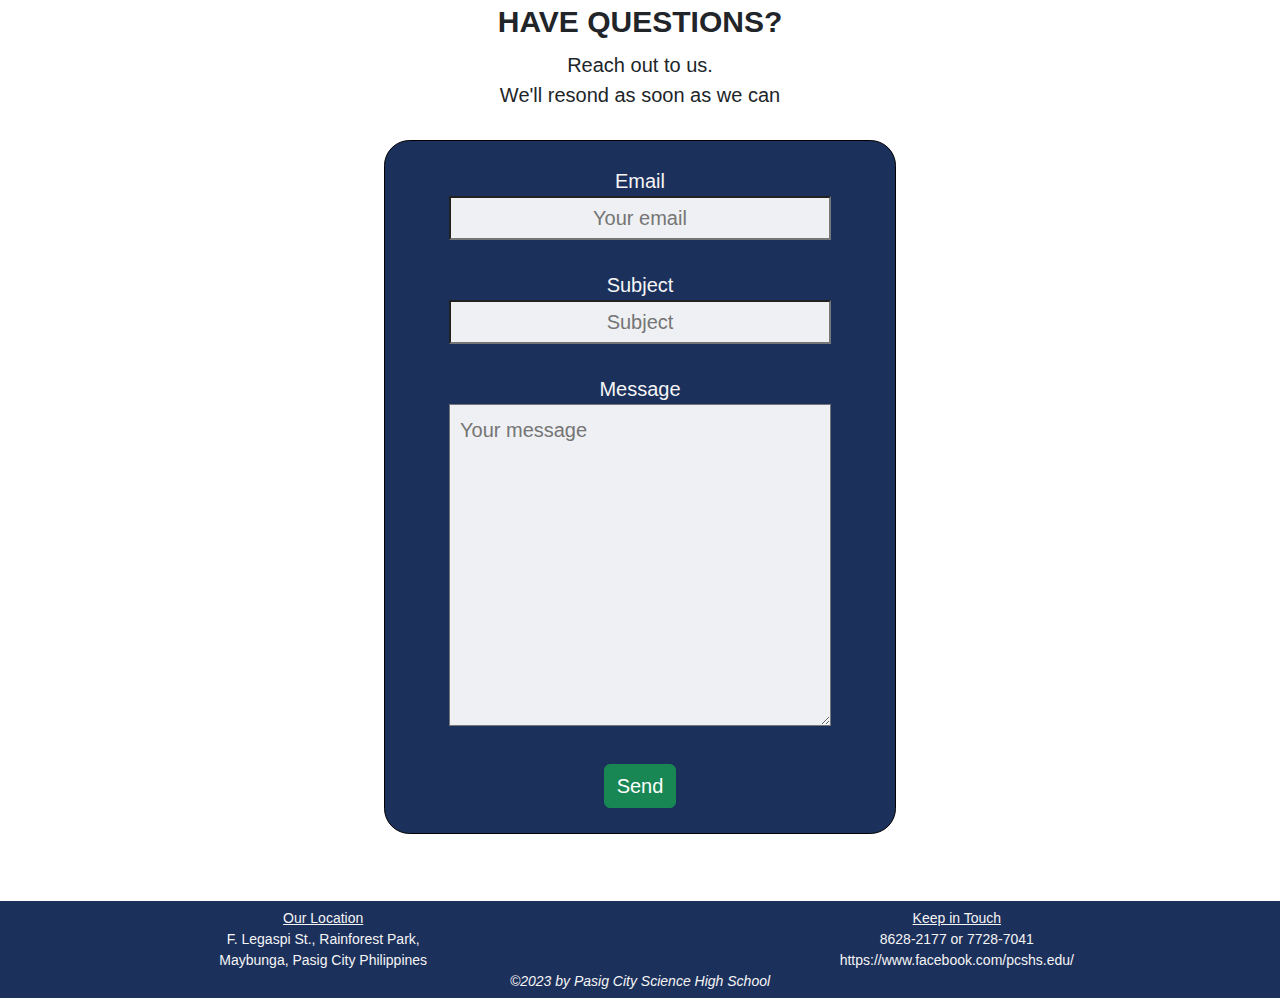
==== commit b4876fc2: "moved local style attr to html" ====
--- a/index.html
+++ b/index.html
@@ -2,12 +2,152 @@
 <html>
 
 <head>
-    <title>PCSHS Web</title>
+    <title>HOME</title>
     <link rel="icon" type="icon" href="images/logo_icon.ico">
 </head>
 <link rel="stylesheet" href="css/bootstrap.min.css">
 <link rel="stylesheet" href="css/style.css">
 <link rel="stylesheet" href="css/scrollbar.css">
+<style>
+    .carousel, .carousel-inner, .carousel-item {
+    width: 100%;
+    height: 100vh;
+    }
+    .carousel-inner {
+        opacity: 0.9;
+    }
+    .carousel-item img {
+        object-fit: cover;
+        object-position: center;
+        height: 100%;
+        width: 100%;
+    }
+    .carousel-container {
+        background-color: rgba(0, 0, 0, 0.95);
+        position: relative;
+    }
+    #apply { /* BUTTON */
+        position: absolute;
+        bottom: 60px;
+        left: 50%;
+        transform: translateX(-50%);
+        z-index: 5
+    }
+    .carousel-container p {
+        position: absolute;
+        bottom: 20px;
+        color: whitesmoke;
+        text-align: center;
+        width: 100%;
+        z-index: 5;
+    }
+    .carousel-container H1 {
+        position: absolute;
+        top: 20px;
+        color: whitesmoke;
+        text-align: center;
+        width: 100%;
+        z-index: 5;
+        font-size: max(30px, 3vw);
+        
+    }
+    #mission {
+        background-image: url(images/logo.png);
+        background-size: contain;
+        background-position: center;
+        background-attachment: fixed;
+        background-repeat: no-repeat;
+    }
+    #mission-info {
+        display: flex;
+        flex-direction: row;
+        flex-wrap: wrap;
+        gap: 30px;
+        padding: 2vw;
+        background-color: rgba(255,255,255,0.92);
+    }
+    #mission-info div {
+        min-width: 0;
+        flex: 1 1 30%;
+        text-align: center;
+    }
+    #mission-info p {
+        text-align: justify;
+        word-wrap: break-word;
+    }
+    #mission-info h1{
+        text-align: center;
+        font-weight: bold;
+    }
+    #mission-info li {
+        list-style: square;
+        word-wrap: break-word;
+        margin-left: 1.5vw;
+        text-align: justify;
+    }
+
+    #library {
+        background-image: url(images/library.jpg);
+    }
+    #event {
+        background-image: url(images/event.jpg);
+    }
+    #admission {
+        background-image: url(images/admission.jpg);
+    }
+    #library, #event, #admission {
+        text-align: center;
+        color: whitesmoke;
+        /* margin-bottom: 20px; */
+        background-position: center;
+        background-size: cover;
+        background-attachment: fixed;
+    }
+    #event {
+        color: black;
+    }
+    #library div, #admission div {
+        padding: 5vw 30vw;
+        background-color: rgba(28, 48, 92, 0.8);
+    }
+    #event div {
+        padding: 5vw 30vw;
+        background-color: rgba(245, 245, 245, 0.8);
+    }
+
+    #contact {
+        text-align: center;
+        background-image: url(images/logo.png);
+        background-size: cover;
+        background-position: center;
+        background-attachment: fixed;
+        background-repeat: no-repeat;
+    }
+    #contact div {
+        padding: 5vw 30vw;
+        background-color: rgba(255,255,255,0.93);
+    }
+    form {
+        padding: 25px 5vw;
+        border: solid 1px black;
+        border-radius: 2vw;
+        background-color: rgba(28, 48, 92, 1);
+    }
+    form input {
+        width: 100%;
+        text-align: center;
+        background-color: rgba(255, 255, 255, 0.93);
+        padding: 5px;
+    }
+    form textarea {
+        width: 100%;
+        background-color: rgba(255, 255, 255, 0.93);
+        padding: 10px;
+    }
+    form label {
+        color: whitesmoke;
+    }
+</style>
 <body>
     
     <!-- Bootstrap Carousel -->
@@ -45,18 +185,6 @@
     </div>
     <nav>
         <header>
-            <img class="menu" onclick="showItems()" src="images/menubar.png">
-            </div>
-                <div class="menuitems" id="menuitems" style="left: -192px;">
-                    <ol>
-                        <li><a href="#home">HOME</a></li>
-                        <li><a href="#mission">ABOUT US</a></li>
-                        <li><a href="#library">E-LIBRARY</a></li>
-                        <li><a href="#event">EVENTS</a></li>
-                        <li><a href="#admission">ADMISSION</a></li>
-                        <li><a href="#contact">CONTACT US</a></li>
-                    </ol>
-                </div>
             <a href=""><img class="logo" src="images/logo.png"></a>
             <div class="school-info">
                 <h1>PASIG CITY SCIENCE HIGH SCHOOL</h1>
@@ -72,16 +200,19 @@
     <main id="home">
         <section id="mission">
             <div id="mission-info">
+                <div style="flex: 1 1 90%">
+                    <h1>ABOUT US</h1>
+                </div>
                 <div>
-                    <h1>MISSION</h1>
+                    <strong>MISSION</strong>
                     <p>Pasig City Science High School's (PCSHS') mission is to fully develop well-rounded, science and technology-oriented students, nurturing and gender-sensitive persons, and future leaders with a vision for excellence.</p>
                 </div>
                 <div>
-                    <h1>VISION</h1>
+                    <strong>VISION</strong>
                     <p>PCSHS is envisioned to be a world class institution that is globally and locally competitive and responsive to the ever-changing needs of the times, especially in the fields of Science and Technology</p>
                 </div>
                 <div>
-                    <h1>OBJECTIVES</h1>
+                    <strong>OBJECTIVES</strong>
                     <p>As a premier public science high school, its primary objectives are:</p>
                     <ol>
                         <li>to offer scholarship grants to deserving gifted students;</li>
@@ -92,6 +223,9 @@
                         <li>to inculcate among the students the values and virtues in life necessary in their interrelationships with selves, others, country, and God.</li>
                     </ol>
                 </div>
+                <div style="flex: 1 1 90%">
+                    <a href="about.html"><button type="button" class="btn btn-primary">Learn More</button></a>
+                </div>
             </div>
         </section>
         <section id="library">
@@ -104,7 +238,7 @@
                     PCSHS is committed to honing its students' excellence. From academics to values, the institution provides learning materials for its students to access.
                 </p>
                 <br><br>
-                <a><button class="btn btn-primary">Access Now</button></a>
+                <a href="e-library.html"><button class="btn btn-primary">Access Now</button></a>
             </div>
         </section>
         <section id="event">
@@ -117,7 +251,7 @@
                     PCSHS isn't just about academics— it's also a haven for fun activities and events that foster communal growth! Throughout the year, PCSHS holds several memorable events, from the Battle of the Bands to Foundation Week.
                 </p>
                 <br><br>
-                <a><button class="btn btn-primary">Learn More</button></a>
+                <a href="events.html"><button class="btn btn-primary">Learn More</button></a>
             </div>
         </section>
         <section id="admission">
@@ -130,7 +264,7 @@
                     PCSHS welcomes interested students across the city. Just make sure your credentials are within our qualifications, and you're all set to apply! Learn more about our admission process by clicking the button below.
                 </p>
                 <br><br>
-                <a><button class="btn btn-primary">Learn More</button></a>
+                <a href="admission.html"><button class="btn btn-primary">Learn More</button></a>
             </div>
         </section>
         <section id="contact">
@@ -174,14 +308,4 @@
     </footer>
 </body>
 <script src="js/bootstrap.bundle.min.js"></script>
-<script>
-    menuitems = document.getElementById("menuitems");
-    var menuhide = true;
-    function showItems() {
-        menuhide = !menuhide;
-        if (menuhide) menuitems.style = "left: -192px;";
-        else menuitems.style = "left: 0;";
-    }
-</script>
-
 </html>--- a/css/style.css
+++ b/css/style.css
@@ -2,7 +2,7 @@
     position: relative;
     margin: 0;
     padding: 0;
-    padding-bottom: 75px;
+    padding-bottom: 100px;
     font-family: Verdana, Geneva, Tahoma, sans-serif;
     background-color: white;
     font-size: 20px;
@@ -62,188 +62,14 @@
     margin-left: 0.5vw;
 }.school-info h1 {
     color: whitesmoke;
-    font-size: 30px;
+    font-size: 40px;
     font-weight: bold;
+    margin-bottom: -5px;
 } 
 .school-info p{
     color: whitesmoke;
-    font-size: 20px;
+    font-size: 16px;
     font-style: italic;
-} 
-
-.menu {
-    aspect-ratio: 1/1;
-    height: 90%;
-    object-fit: cover;
-    cursor: pointer;
-}
-.menuitems {
-    position: absolute;
-    top: 100%;
-    width: 192px;
-    background-color: rgb(245, 222, 179);
-    transition: all ease-out 0.5s;
-}
-.menuitems ol {
-    text-align: center;
-    border: solid 1px rgba(0,0,0,0.1);
-}
-.menuitems li {
-    font-size: 20px;
-    list-style-type: none;
-}
-.menuitems a:hover {
-    background-color: rgba(255, 255, 255, 0.5);
-}
-.menuitems a {
-    display: inline-block;
-    padding: 1vw;
-    width: 100%;
-    box-sizing: border-box;
-    transition: all 0.25s ease-in-out;
-}
-.menuitems li + li {
-    border-top: solid 1px black;
-}
-.carousel, .carousel-inner, .carousel-item {
-    width: 100%;
-    height: 100vh;
-}
-.carousel-inner {
-    opacity: 0.9;
-}
-.carousel-item img {
-    object-fit: cover;
-    object-position: center;
-    height: 100%;
-    width: 100%;
-}
-.carousel-container {
-    background-color: rgba(0, 0, 0, 0.95);
-    position: relative;
-}
-#apply { /* BUTTON */
-    position: absolute;
-    bottom: 60px;
-    left: 50%;
-    transform: translateX(-50%);
-    z-index: 5
-}
-.carousel-container p {
-    position: absolute;
-    bottom: 20px;
-    color: whitesmoke;
-    text-align: center;
-    width: 100%;
-    z-index: 5;
-}
-.carousel-container H1 {
-    position: absolute;
-    top: 20px;
-    color: whitesmoke;
-    text-align: center;
-    width: 100%;
-    z-index: 5;
-    font-size: max(30px, 3vw);
-    
-}
-#mission {
-    background-image: url(../images/logo.png);
-    background-size: contain;
-    background-position: center;
-    background-attachment: fixed;
-    background-repeat: no-repeat;
-}
-#mission-info {
-    display: flex;
-    flex-direction: row;
-    gap: 30px;
-    padding: 2vw;
-    background-color: rgba(255,255,255,0.92);
-}
-#mission-info div {
-    min-width: 0;
-    flex: 1;
-}
-#mission-info p {
-    text-align: justify;
-    word-wrap: break-word;
-}
-#mission-info h1 {
-    text-align: center;
-    font-weight: bold;
-}
-#mission-info li {
-    list-style: square;
-    word-wrap: break-word;
-    margin-left: 1.5vw;
-}
-
-#library {
-    background-image: url(../images/library.jpg);
-}
-#event {
-    background-image: url(../images/event.jpg);
-}
-#admission {
-    background-image: url(../images/admission.jpg);
-}
-#library, #event, #admission {
-    text-align: center;
-    color: whitesmoke;
-    /* margin-bottom: 20px; */
-    background-position: center;
-    background-size: cover;
-    background-attachment: fixed;
-}
-#event {
-    color: black;
-}
-#library div, #admission div {
-    padding: 5vw 30vw;
-    background-color: rgba(28, 48, 92, 0.8);
-}
-#event div {
-    padding: 5vw 30vw;
-    background-color: rgba(245, 245, 245, 0.8);
-}
-
-#contact {
-    text-align: center;
-    background-image: url(../images/logo.png);
-    background-size: cover;
-    background-position: center;
-    background-attachment: fixed;
-    background-repeat: no-repeat;
-}
-#contact div {
-    padding: 5vw 30vw;
-    background-color: rgba(255,255,255,0.93);
-}
-form {
-    padding: 25px 5vw;
-    border: solid 1px black;
-    border-radius: 2vw;
-    background-color: rgba(28, 48, 92, 1);
-}
-form input {
-    width: 100%;
-    text-align: center;
-    background-color: rgba(255, 255, 255, 0.93);
-    padding: 5px;
-}
-form textarea {
-    width: 100%;
-    background-color: rgba(255, 255, 255, 0.93);
-    padding: 10px;
-}
-form label {
-    color: whitesmoke;
-}
-#form-user {
-    width: 100%;
-    /* display: flex;
-    flex-direction: row; */
 }
 footer {
     position: absolute;
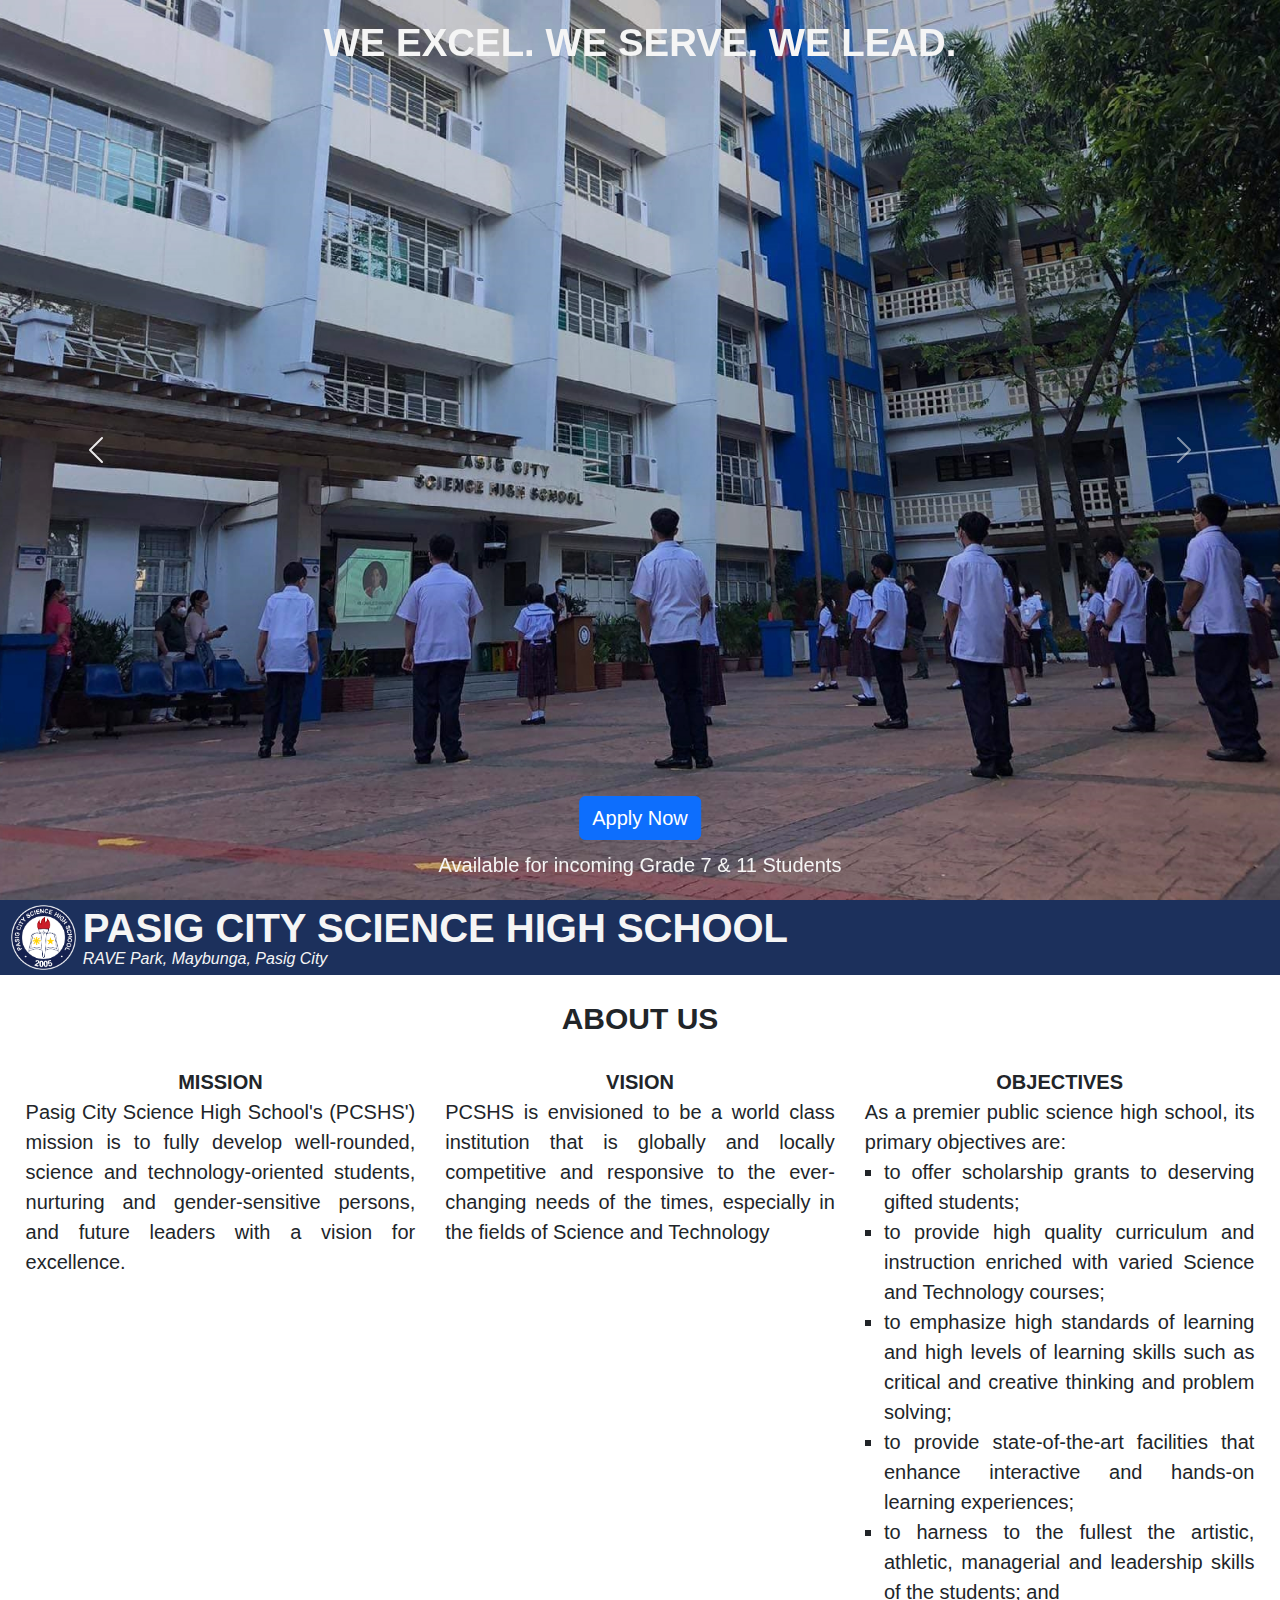
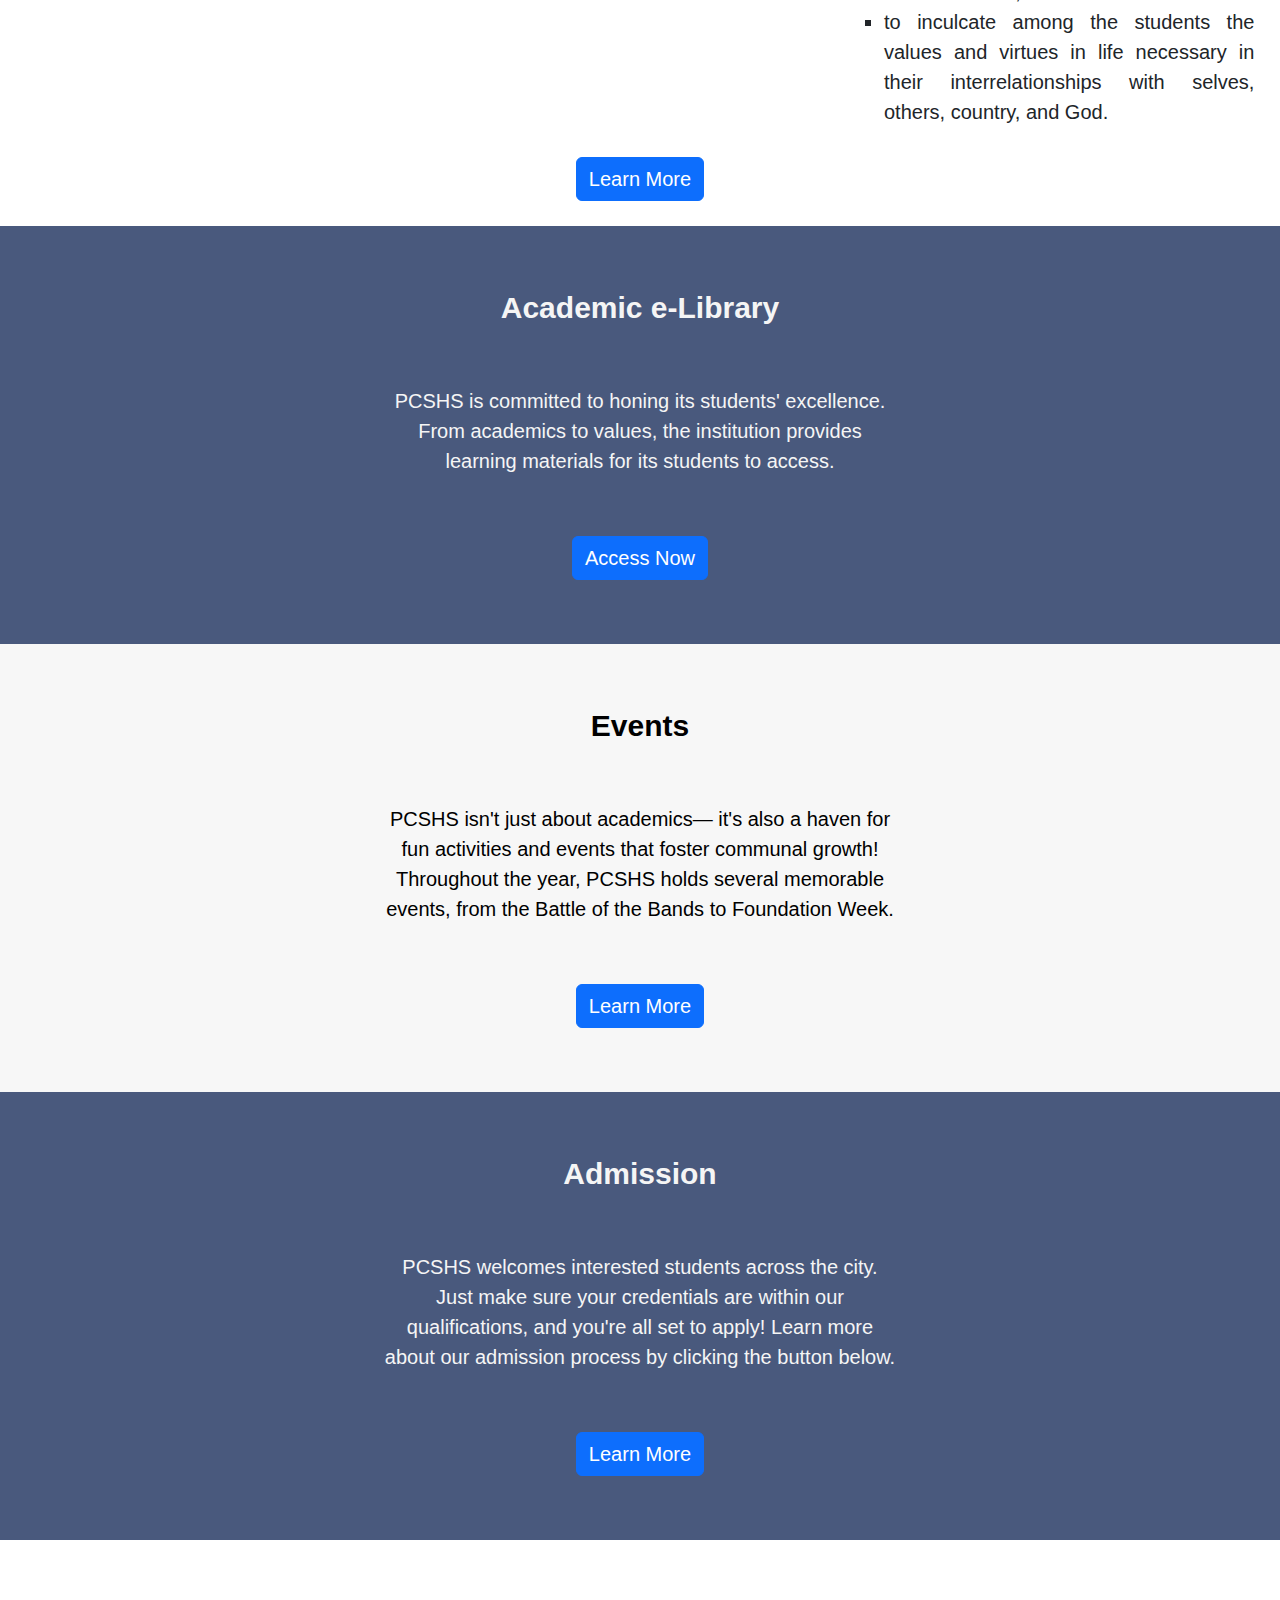
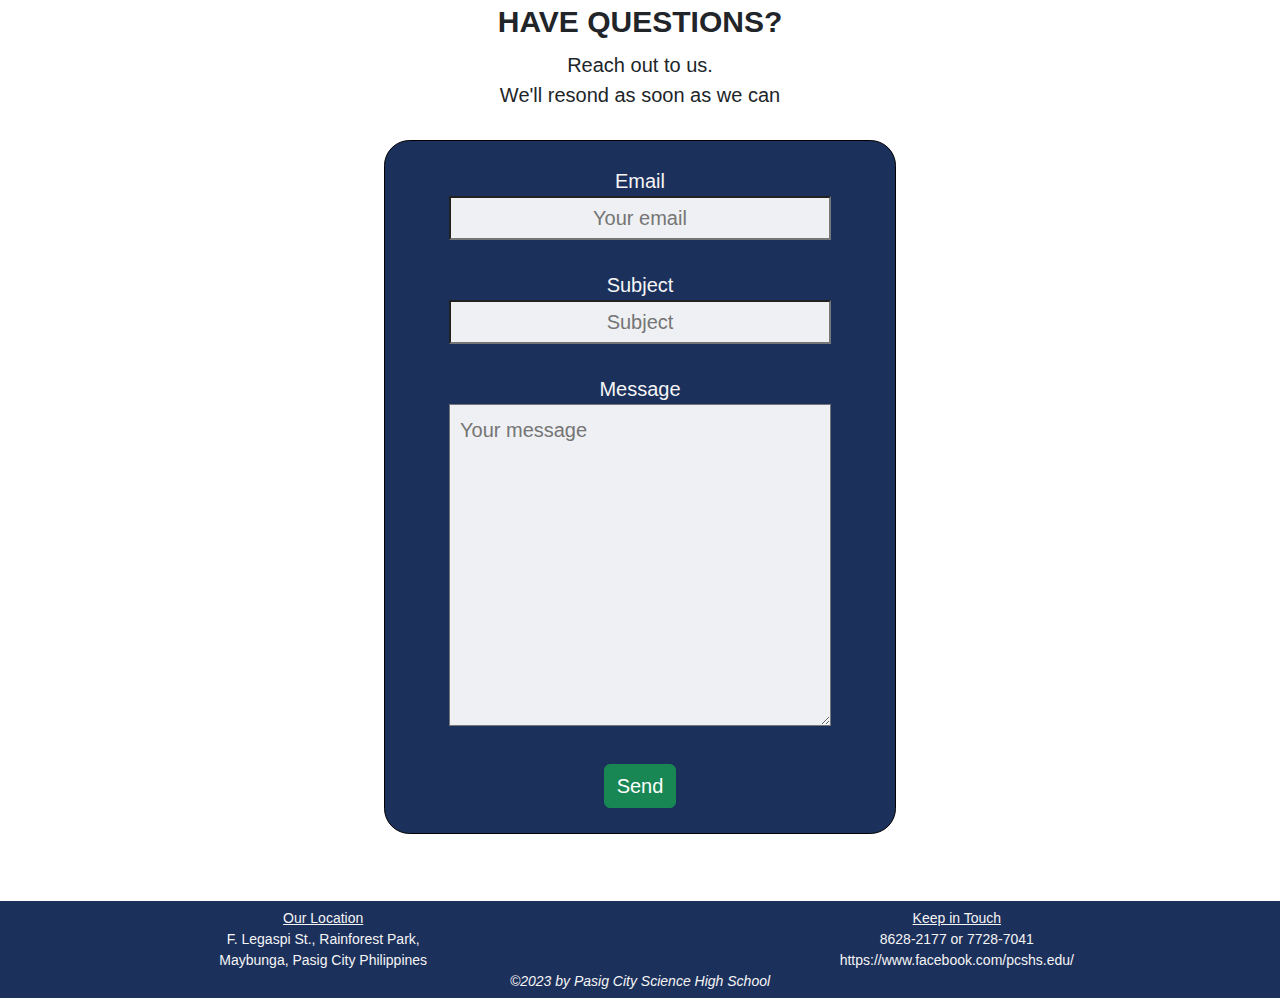
==== commit 8677fd6d: "various fixes" ====
--- a/index.html
+++ b/index.html
@@ -180,7 +180,7 @@
             Available for incoming Grade 7 & 11 Students
         </p>
         <h1>
-            WORLD CLASS INSTITUTION
+            WE EXCEL. WE SERVE. WE LEAD.
         </h1>
     </div>
     <nav>
@@ -282,7 +282,7 @@
                     <label for="subject">Subject</label><br>
                     <input type="text" name="subject" id="subject" placeholder="Subject"><br><br>
                     <label for="message">Message</label><br>
-                    <textarea name="message" placeholder="Your message" rows="10"></textarea><br><br>
+                    <textarea name="message" placeholder="Your message" rows="10" id="message"></textarea><br><br>
                     <button class="btn btn-success">Send</button>
                 </form>
             </div>
--- a/css/scrollbar.css
+++ b/css/scrollbar.css
@@ -14,7 +14,6 @@
 /* Handle */
 ::-webkit-scrollbar-thumb {
     background: #333;
-    border-radius: 3px;
 }
 
 /* Handle on hover */
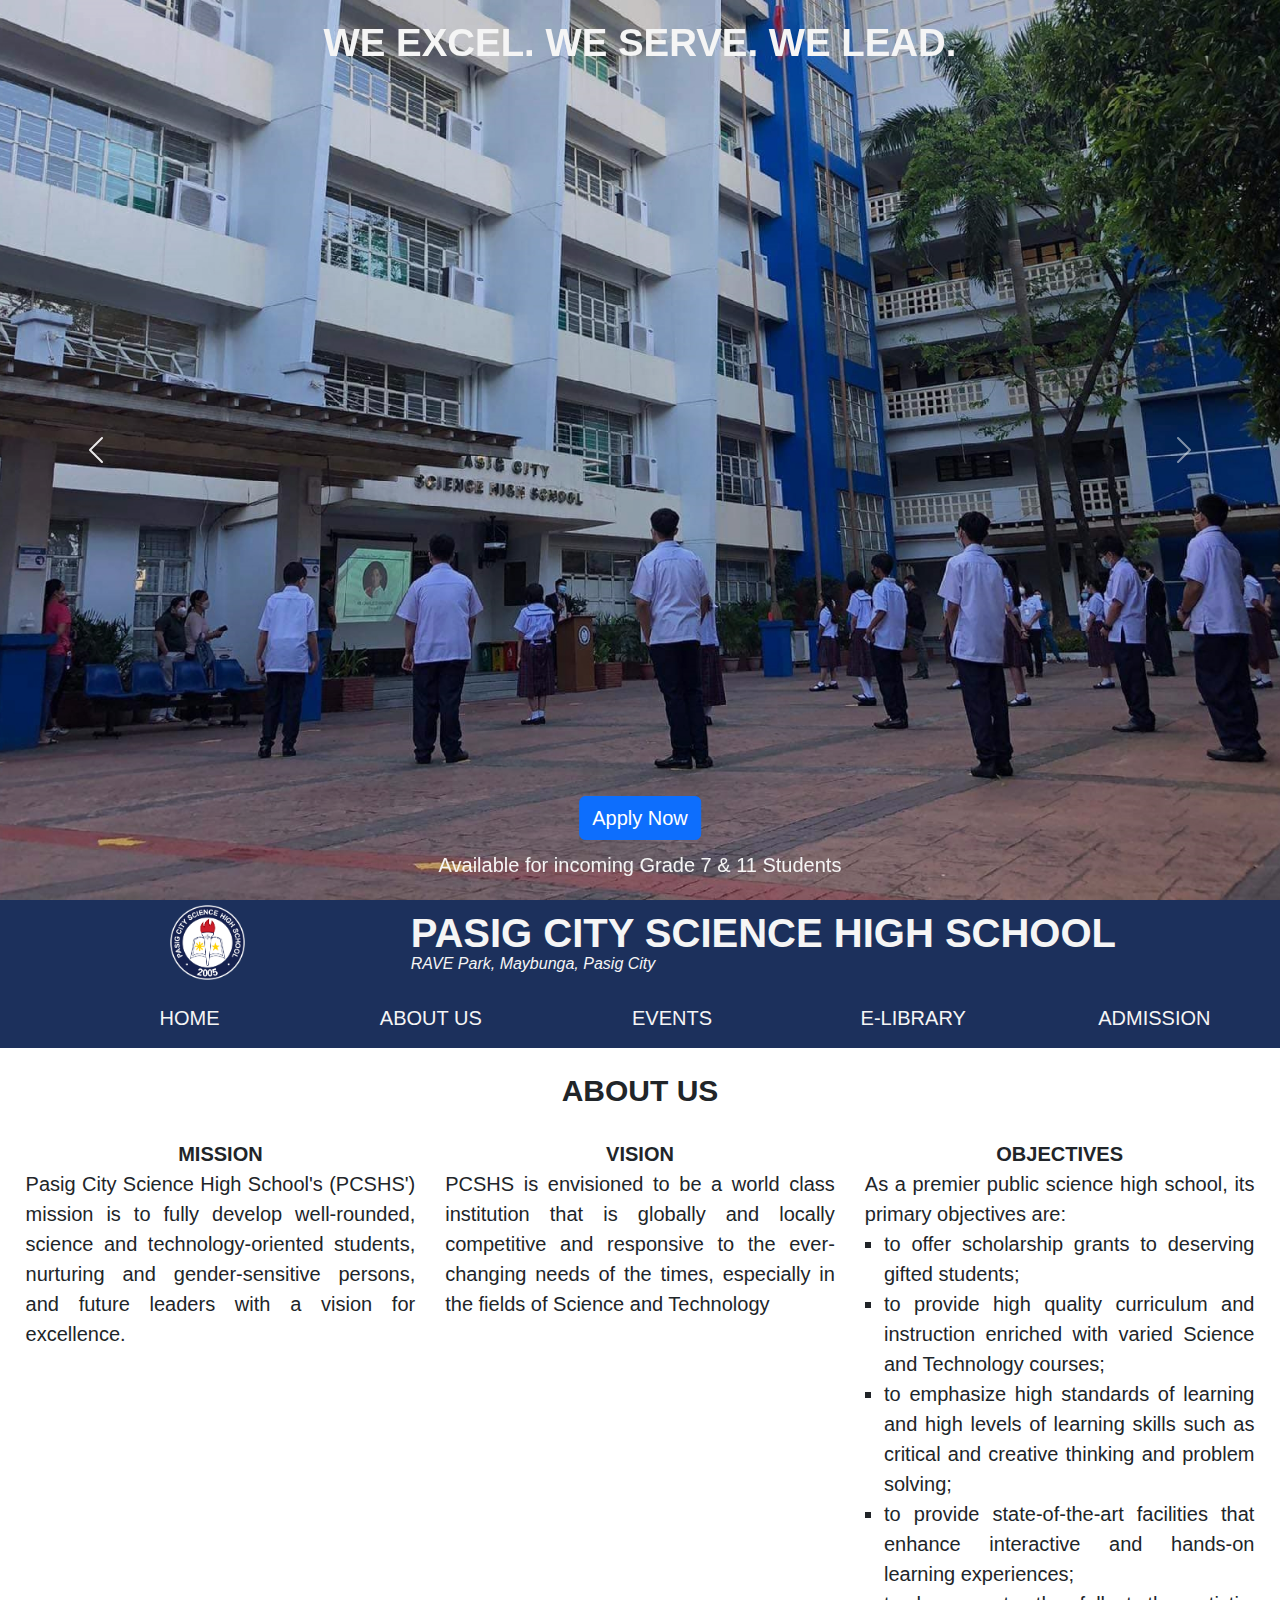
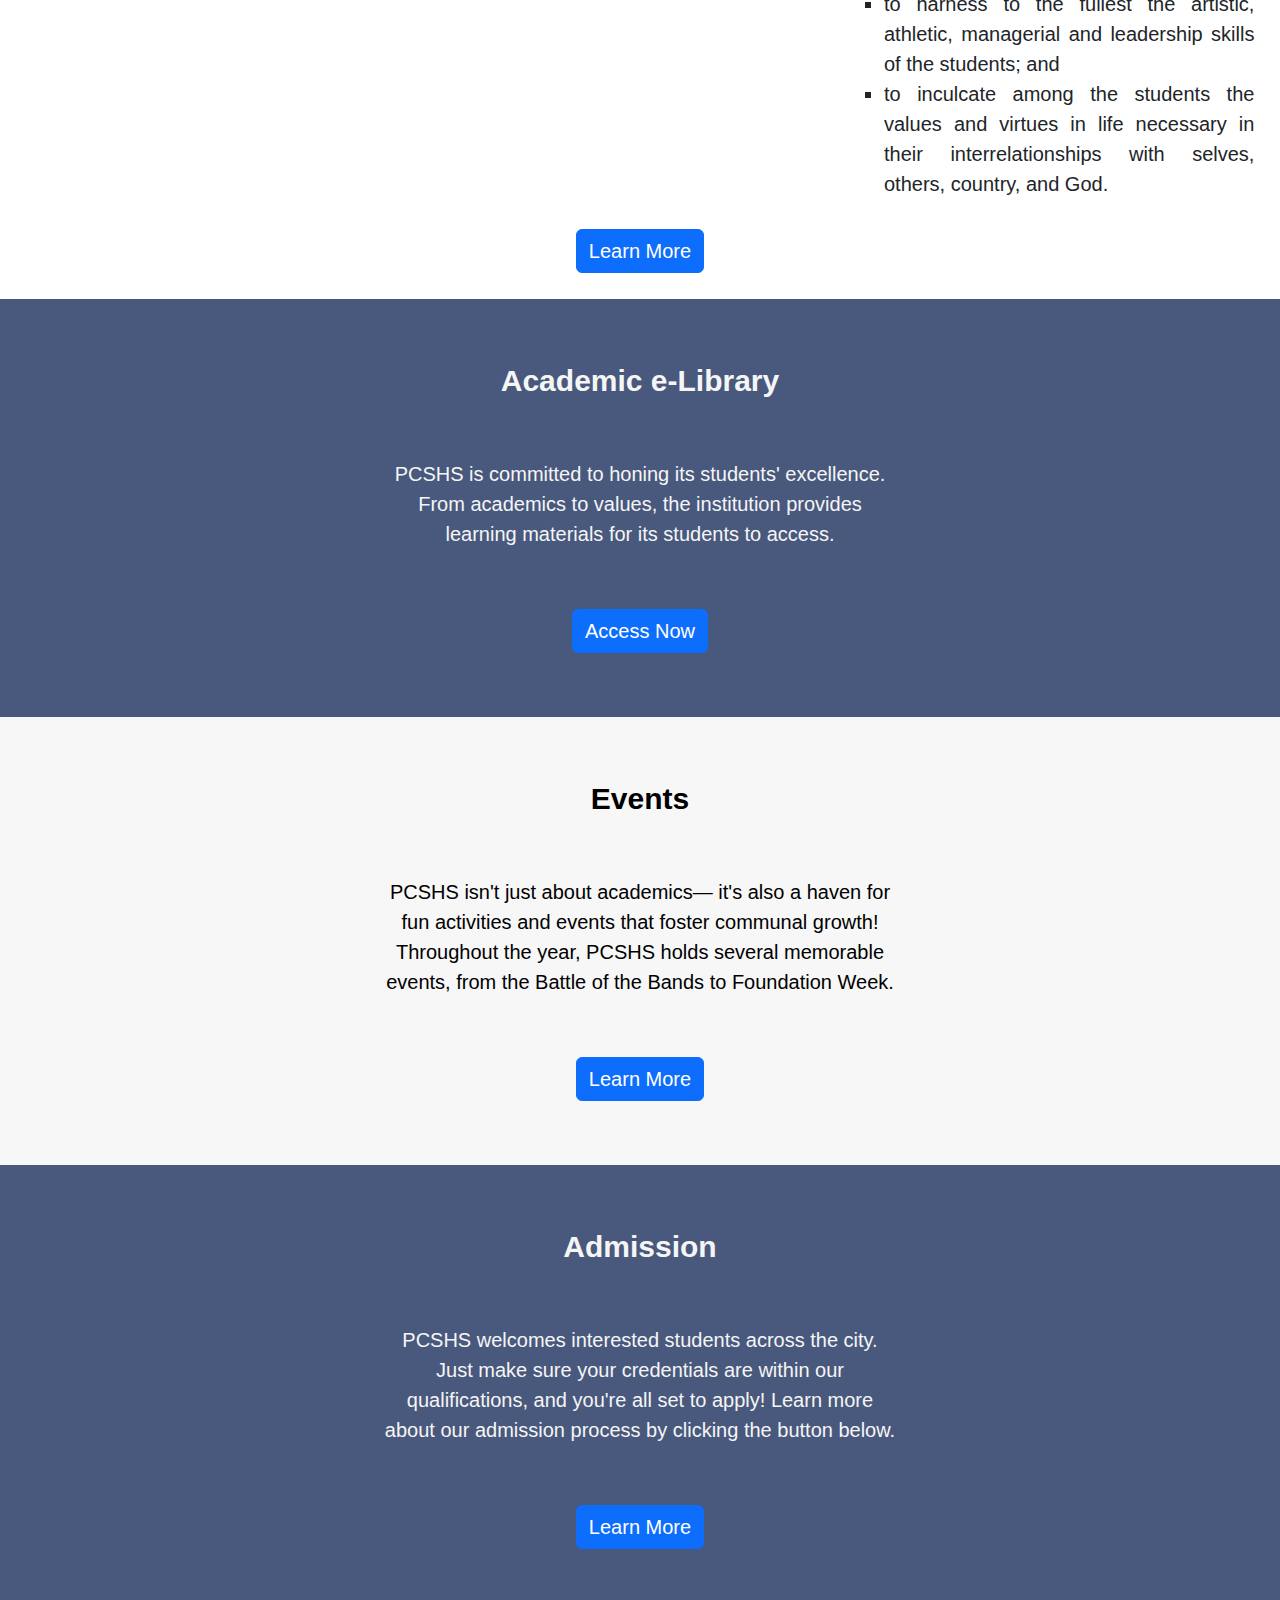
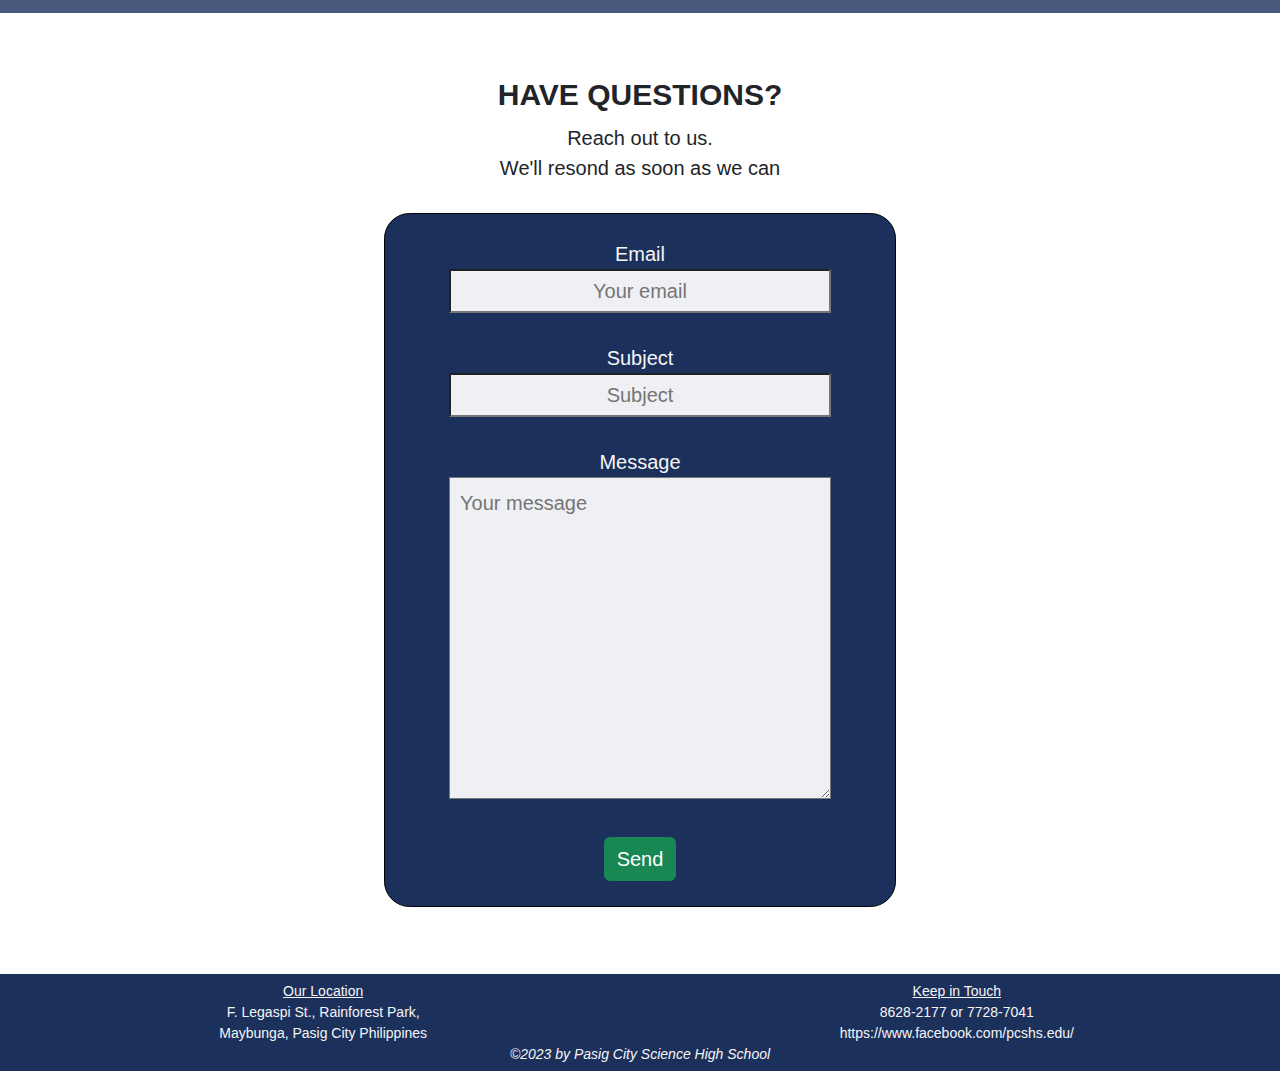
==== commit 03408ecb: "website almost done" ====
--- a/index.html
+++ b/index.html
@@ -185,15 +185,17 @@
     </div>
     <nav>
         <header>
-            <a href=""><img class="logo" src="images/logo.png"></a>
+            <a href="index.html"><img class="logo" src="images/logo.png"></a>
             <div class="school-info">
                 <h1>PASIG CITY SCIENCE HIGH SCHOOL</h1>
                 <p>RAVE Park, Maybunga, Pasig City</p>
             </div>
-            <div>
-                <p>
-                    
-                </p>
+            <div class="nav-buttons">
+                <a href="index.html"><div>HOME</div></a>
+                <a href="about.html"><div>ABOUT US</div></a>
+                <a href="events.html"><div>EVENTS</div></a>
+                <a href="e-library.html"><div>E-LIBRARY</div></a>
+                <a href="admission.html"><div>ADMISSION</div></a>
             </div>
         </header>
     </nav>
--- a/css/style.css
+++ b/css/style.css
@@ -6,6 +6,7 @@
     font-family: Verdana, Geneva, Tahoma, sans-serif;
     background-color: white;
     font-size: 20px;
+    min-height: 100vh;
 }
 h1 {
     margin: 0;
@@ -38,15 +39,18 @@
 }
 header {
     background-color: #1C305C;
-    height: 75px;
     width: 100%;
     padding: 5px;
     display: flex;
     flex-direction: row;
+    flex-wrap:wrap;
     position: relative;
+    align-items: center;
+    justify-content: space-evenly;
     z-index: 99; /* Stay on top */
+    row-gap: 1vw;
 }
-header a { height: 100%; }
+header a { height: 75px; }
 .logo {
     object-fit: cover;
     aspect-ratio: 1/1;
@@ -71,6 +75,27 @@
     font-size: 16px;
     font-style: italic;
 }
+.nav-buttons {
+    display: flex;
+    flex-grow: 1;
+    flex-direction: row;
+    align-items: center;
+    margin-left: 5vw;
+    color: whitesmoke;
+    height: 50px;
+}
+.nav-buttons a {
+    flex: 1;
+}
+.nav-buttons div {
+    display: flex;
+    vertical-align: middle;
+    height: 100%;
+    flex: 1;
+    text-align: center;
+    align-items: center;
+    justify-content: center;
+}
 footer {
     position: absolute;
     bottom: 0;
@@ -92,7 +117,4 @@
 footer p {
     text-align: center;
     word-wrap: normal;
-}
-/* section {
-    border: solid 1px black;
-} */+}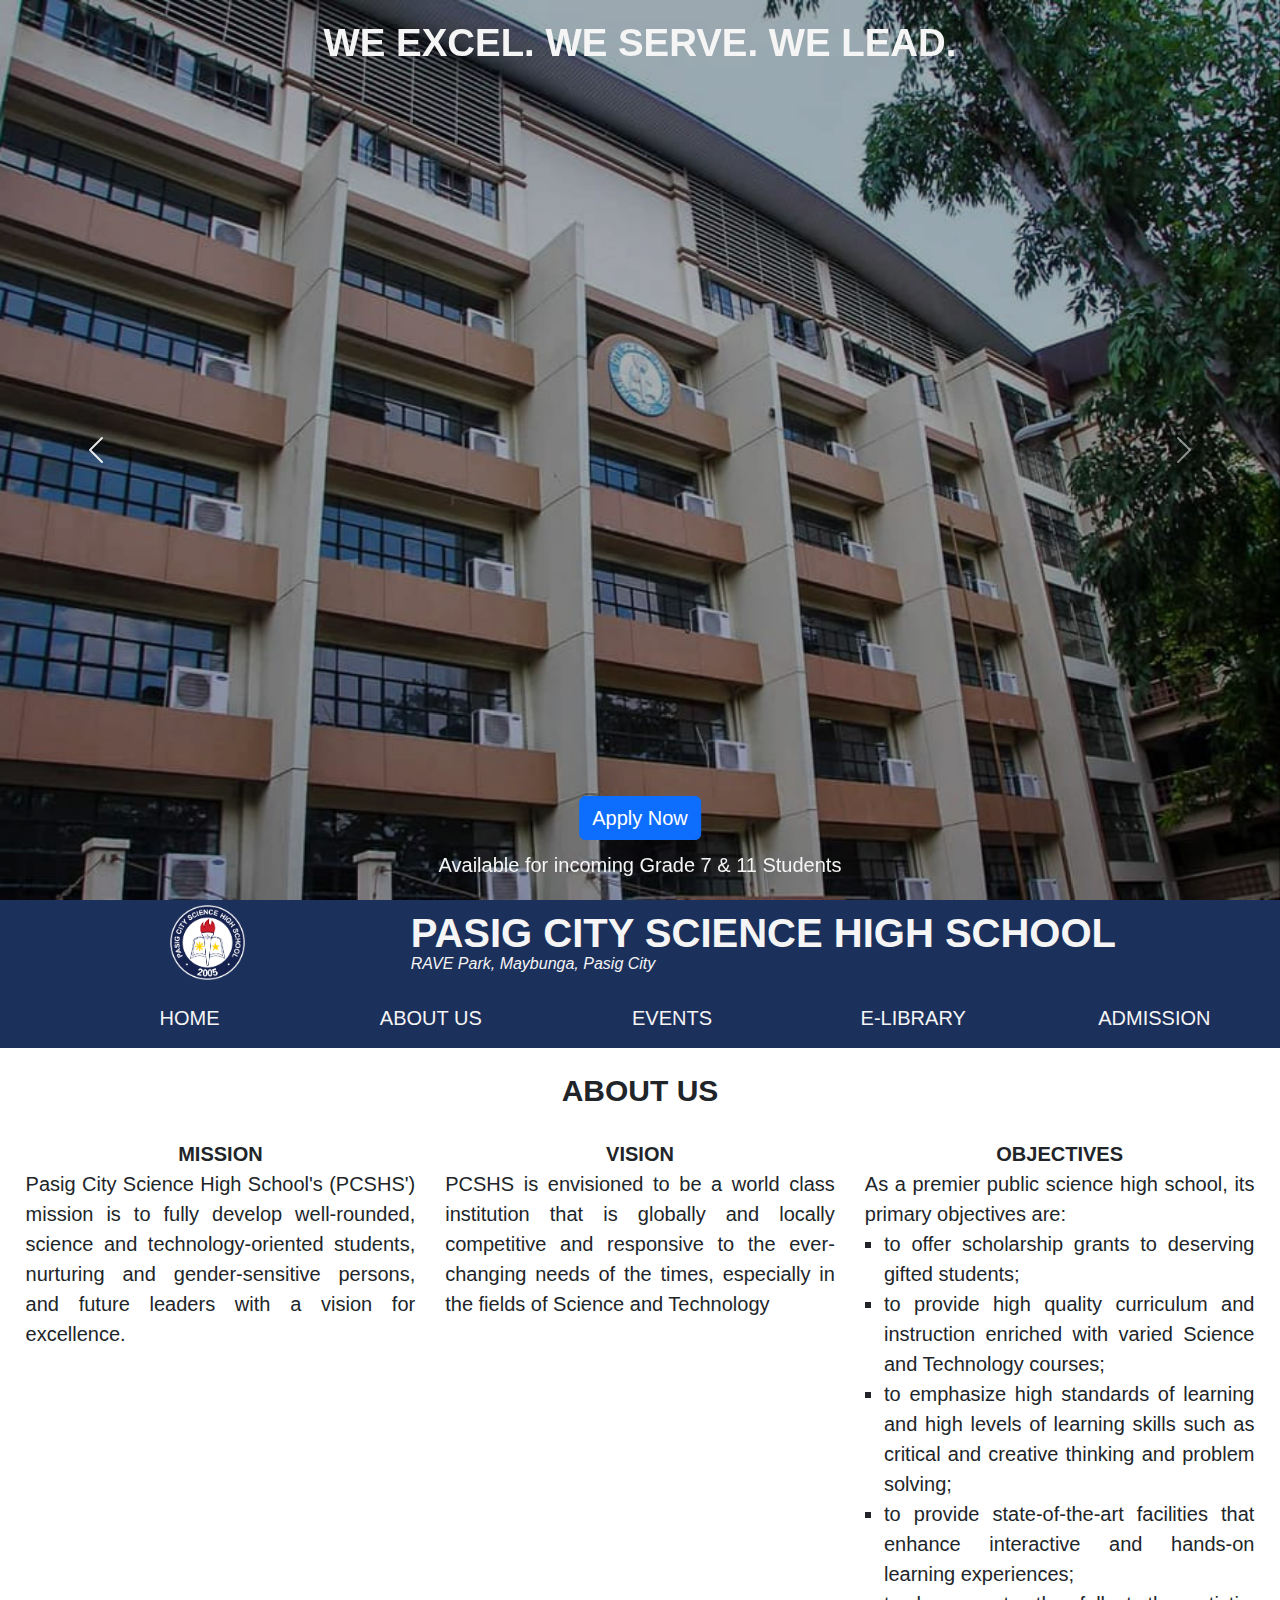
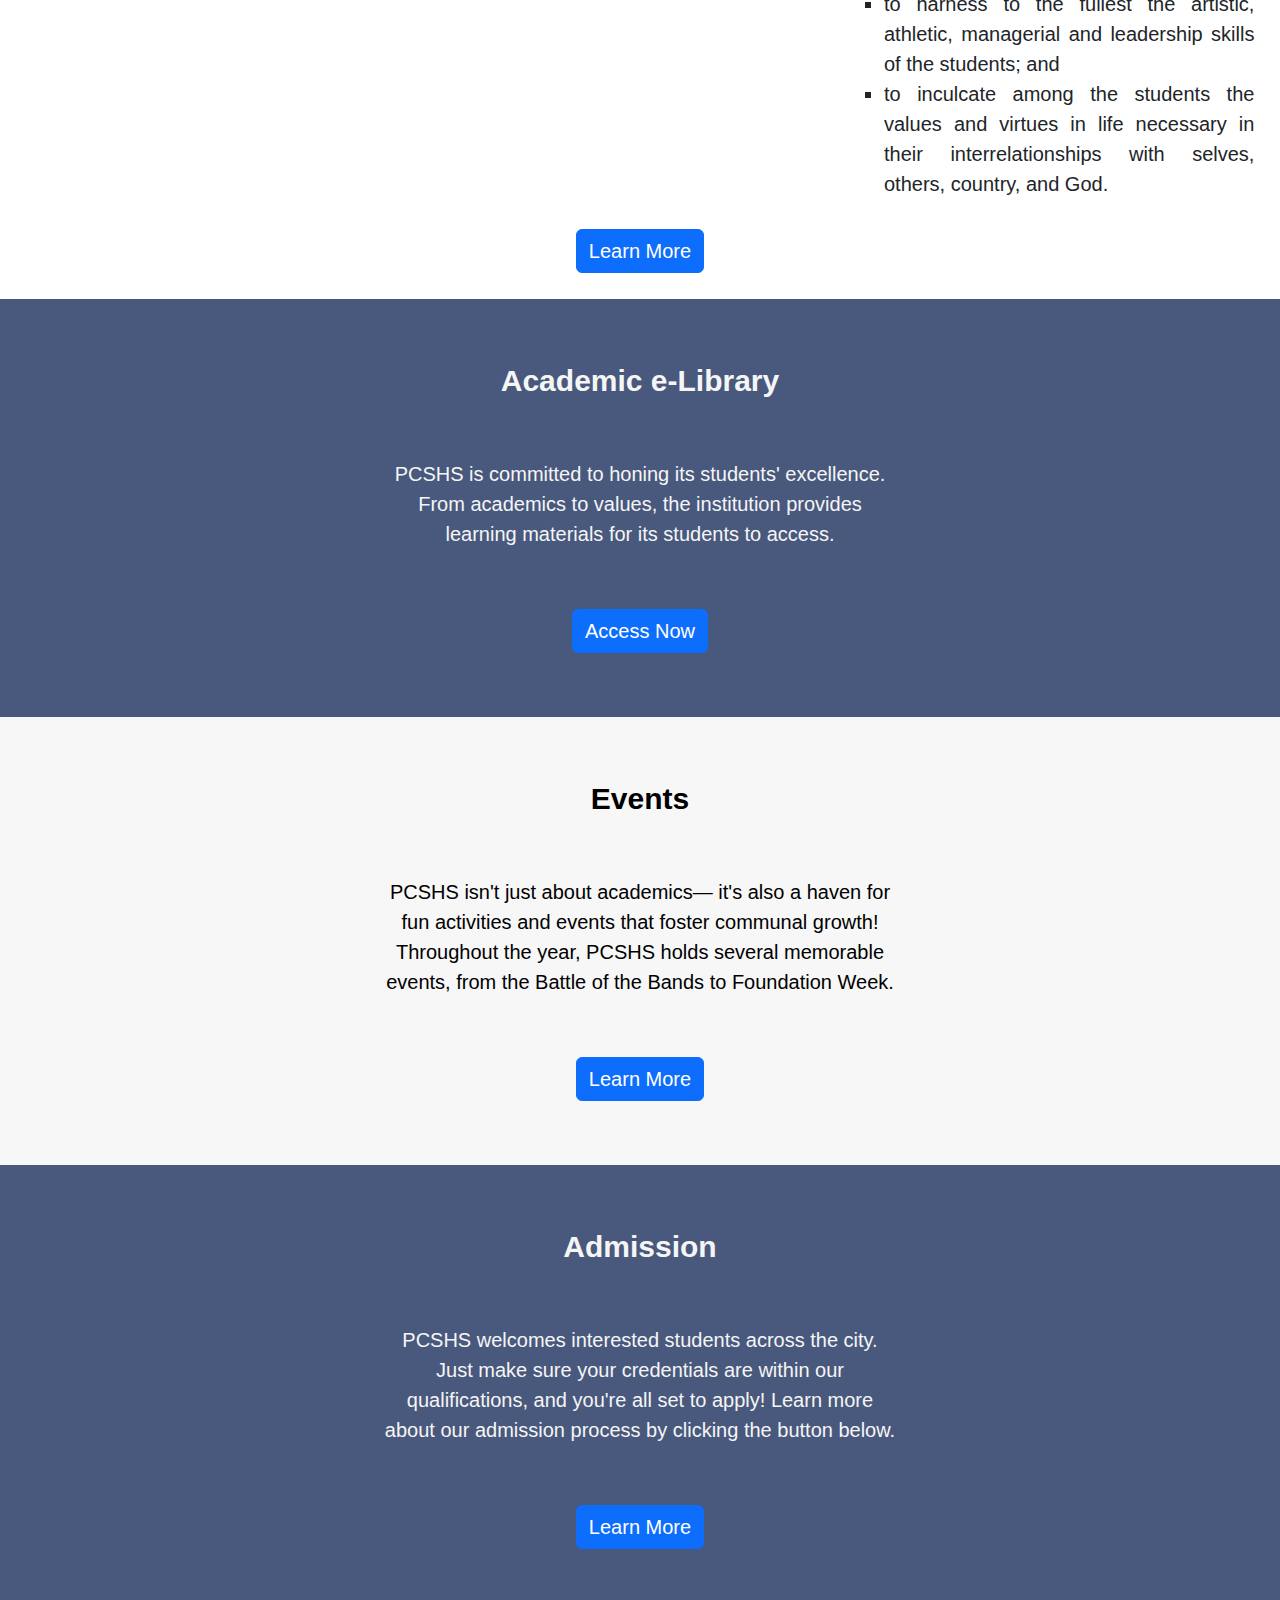
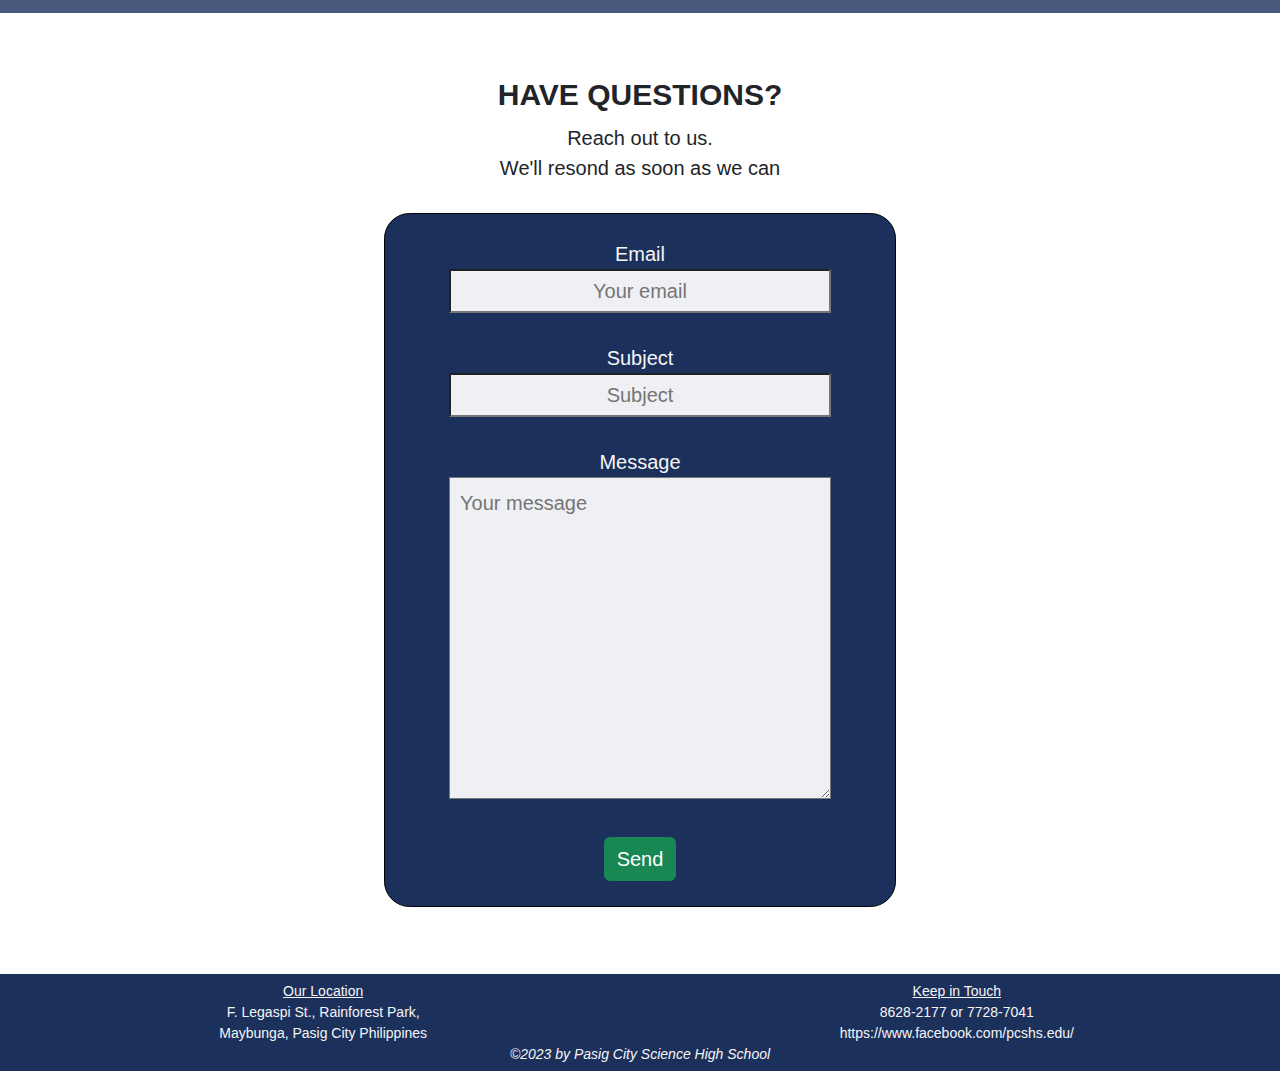
==== commit 98f7c74e: "slight eye candy adjustment" ====
--- a/index.html
+++ b/index.html
@@ -14,7 +14,7 @@
     height: 100vh;
     }
     .carousel-inner {
-        opacity: 0.9;
+        opacity: 0.7;
     }
     .carousel-item img {
         object-fit: cover;
@@ -23,7 +23,7 @@
         width: 100%;
     }
     .carousel-container {
-        background-color: rgba(0, 0, 0, 0.95);
+        background-color: black;
         position: relative;
     }
     #apply { /* BUTTON */
@@ -155,6 +155,9 @@
         <div id="carouselExampleIndicators" class="carousel slide carousel-fade" data-bs-ride="carousel">
             <div class="carousel-inner">
                 <div class="carousel-item active">
+                    <img src="images/building.jpeg" alt="...">
+                </div>
+                <div class="carousel-item">
                     <img src="images/carousel-1.jpg" alt="...">
                 </div>
                 <div class="carousel-item">
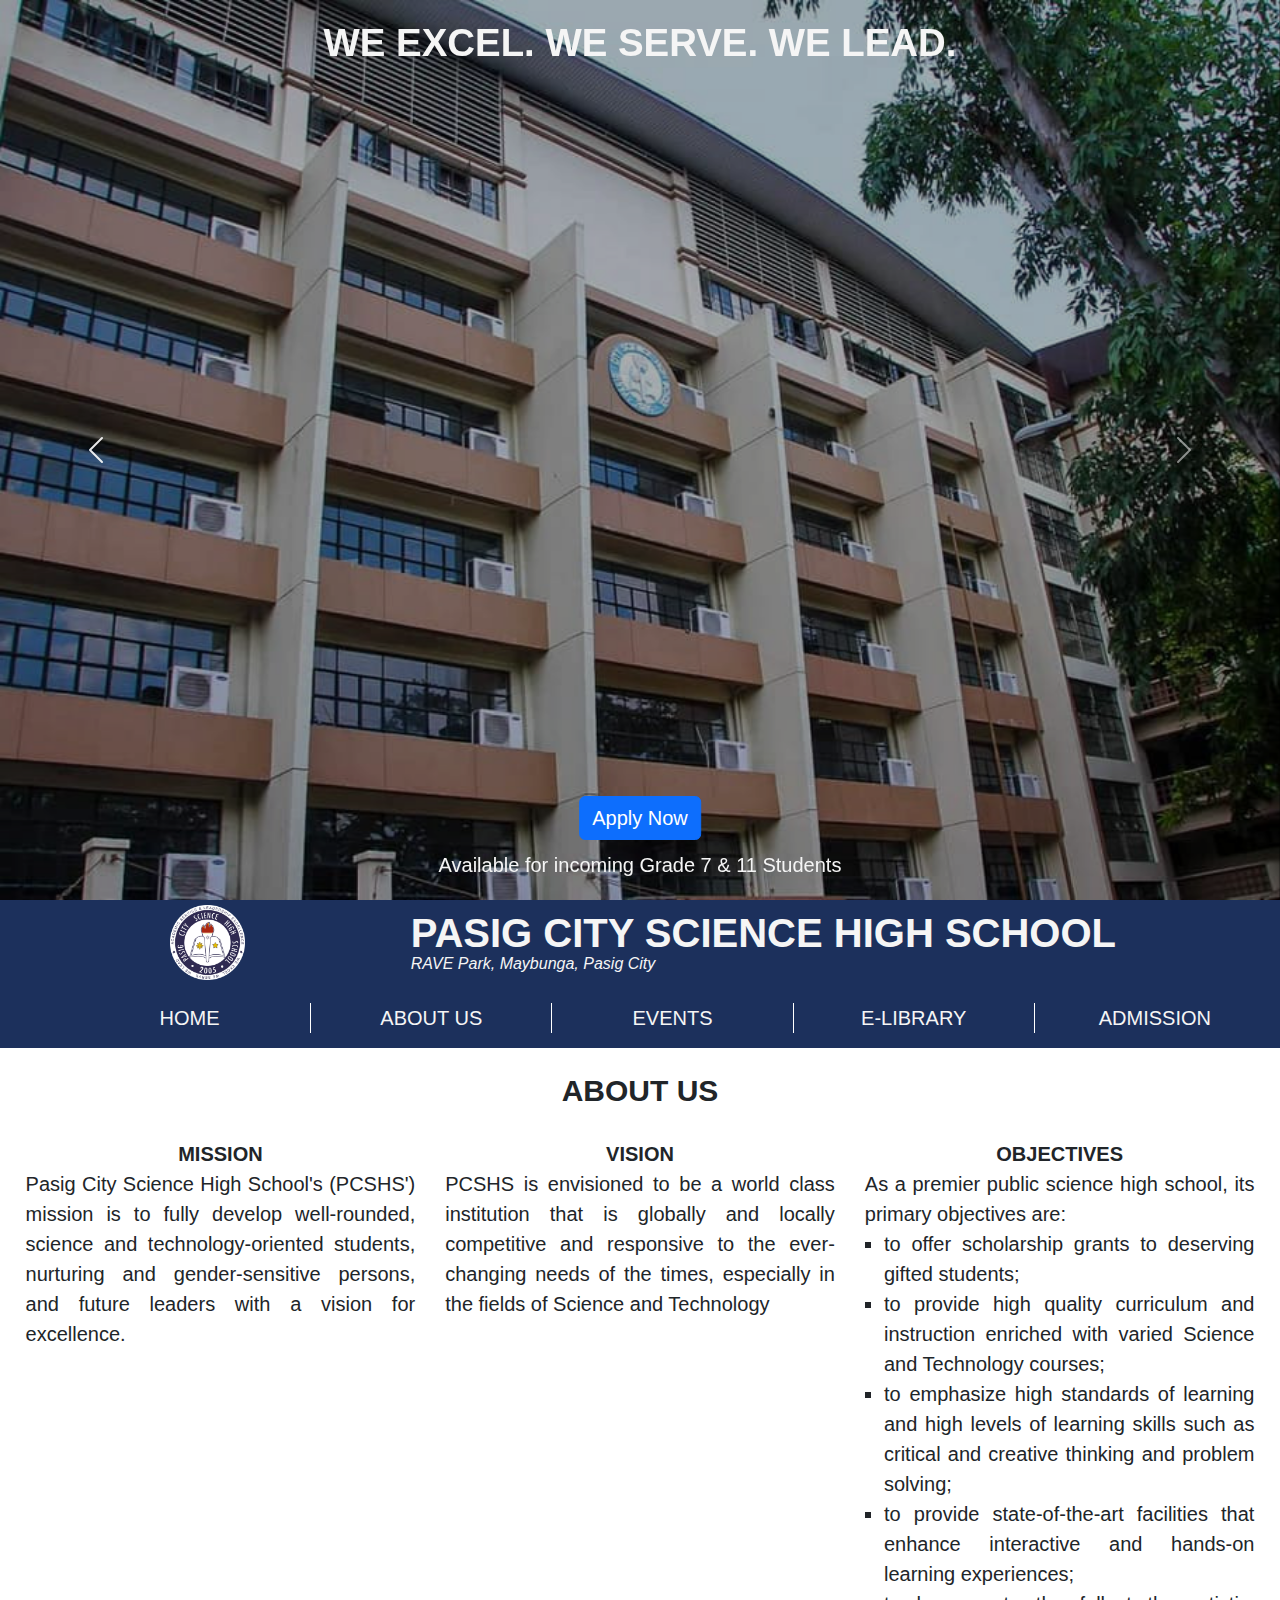
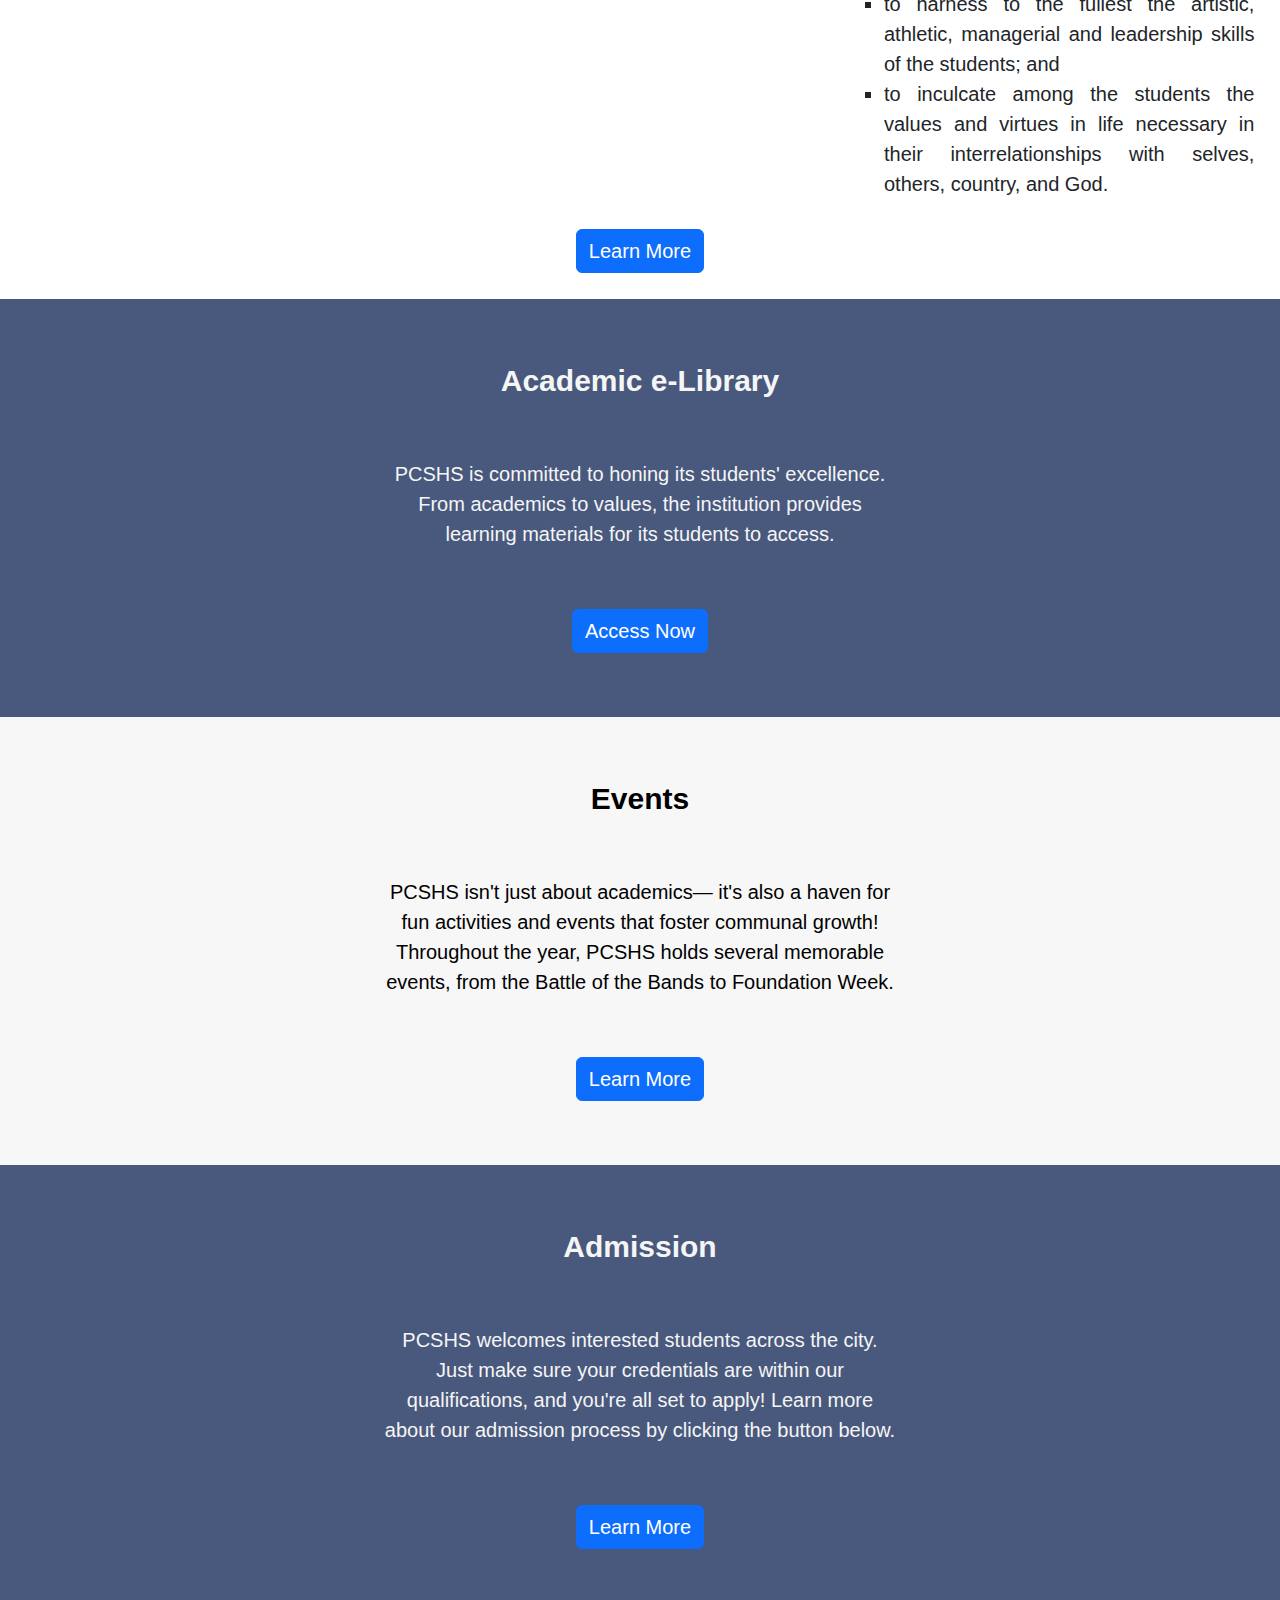
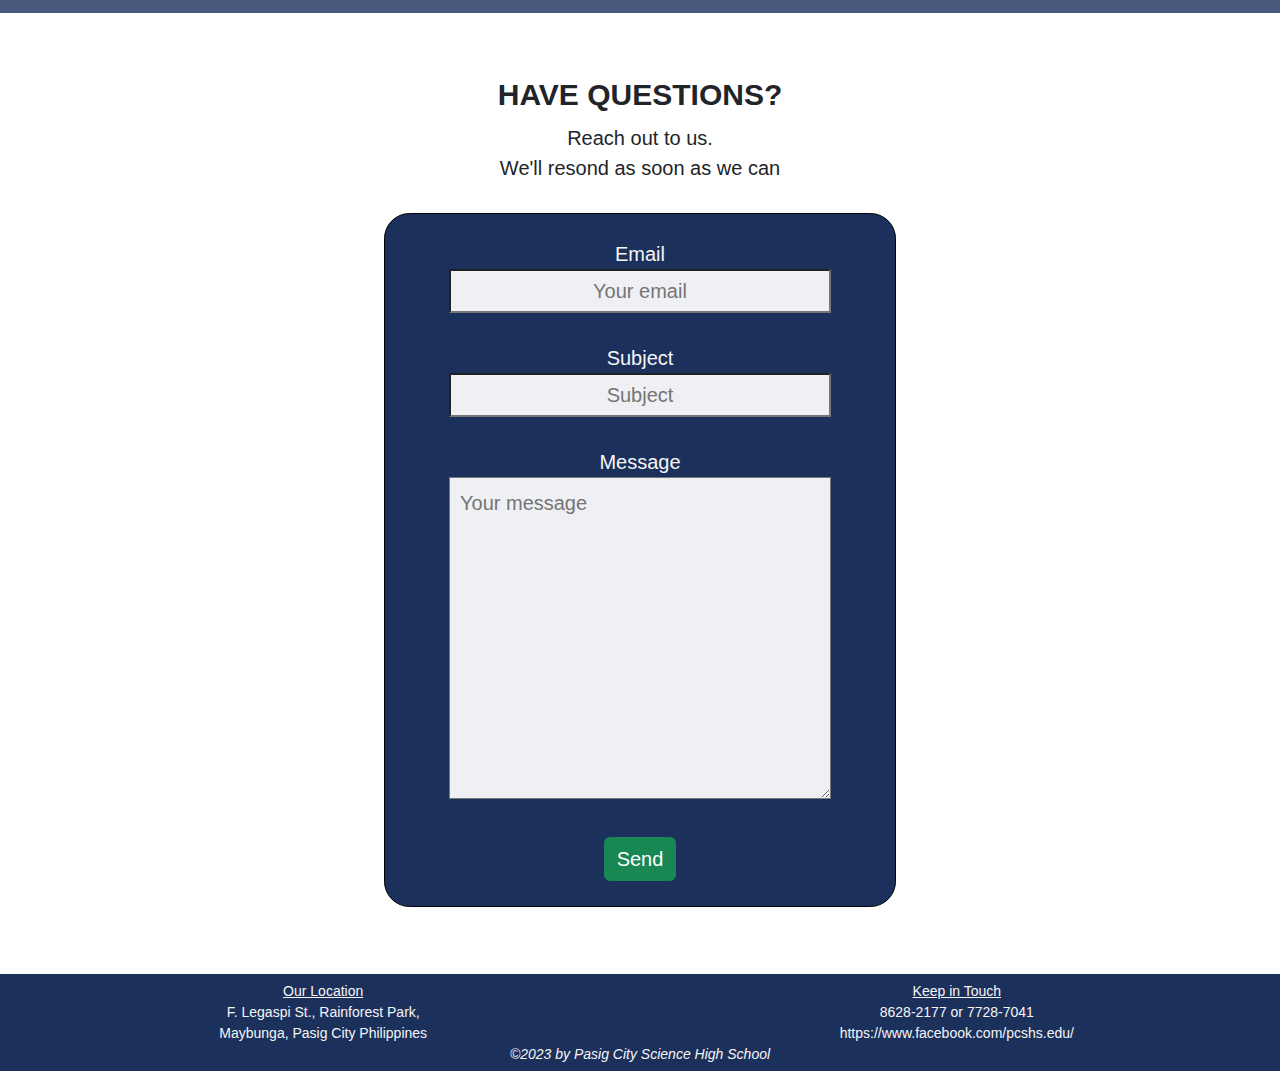
==== commit f868ec09: "Image Updates + eye candy" ====
--- a/index.html
+++ b/index.html
@@ -3,7 +3,7 @@
 
 <head>
     <title>HOME</title>
-    <link rel="icon" type="icon" href="images/logo_icon.ico">
+    <link rel="icon" type="png" href="images/logo_icon.ico">
 </head>
 <link rel="stylesheet" href="css/bootstrap.min.css">
 <link rel="stylesheet" href="css/style.css">
@@ -52,7 +52,7 @@
         
     }
     #mission {
-        background-image: url(images/logo.png);
+        background-image: url(images/logo_new_hq.png);
         background-size: contain;
         background-position: center;
         background-attachment: fixed;
@@ -117,8 +117,7 @@
 
     #contact {
         text-align: center;
-        background-image: url(images/logo.png);
-        background-size: cover;
+        background-image: url(images/logo_new_hq.png);
         background-position: center;
         background-attachment: fixed;
         background-repeat: no-repeat;
@@ -164,7 +163,7 @@
                     <img src="images/carousel-2.jpg" alt="...">
                 </div>
                 <div class="carousel-item">
-                    <img src="images/sample.jpg" alt="...">
+                    <img src="images/carousel-3.jpg" alt="...">
                 </div>
             </div>
             <button class="carousel-control-prev" type="button" data-bs-target="#carouselExampleIndicators"
@@ -188,7 +187,7 @@
     </div>
     <nav>
         <header>
-            <a href="index.html"><img class="logo" src="images/logo.png"></a>
+            <a href="index.html"><img class="logo" src="images/logo_new.png"></a>
             <div class="school-info">
                 <h1>PASIG CITY SCIENCE HIGH SCHOOL</h1>
                 <p>RAVE Park, Maybunga, Pasig City</p>
--- a/css/style.css
+++ b/css/style.css
@@ -86,15 +86,16 @@
 }
 .nav-buttons a {
     flex: 1;
+    display: flex;
+    align-items: center;
+    justify-content: center;
 }
 .nav-buttons div {
-    display: flex;
-    vertical-align: middle;
-    height: 100%;
     flex: 1;
     text-align: center;
-    align-items: center;
-    justify-content: center;
+}
+.nav-buttons a + a div {
+    border-left: solid 1px white;
 }
 footer {
     position: absolute;
